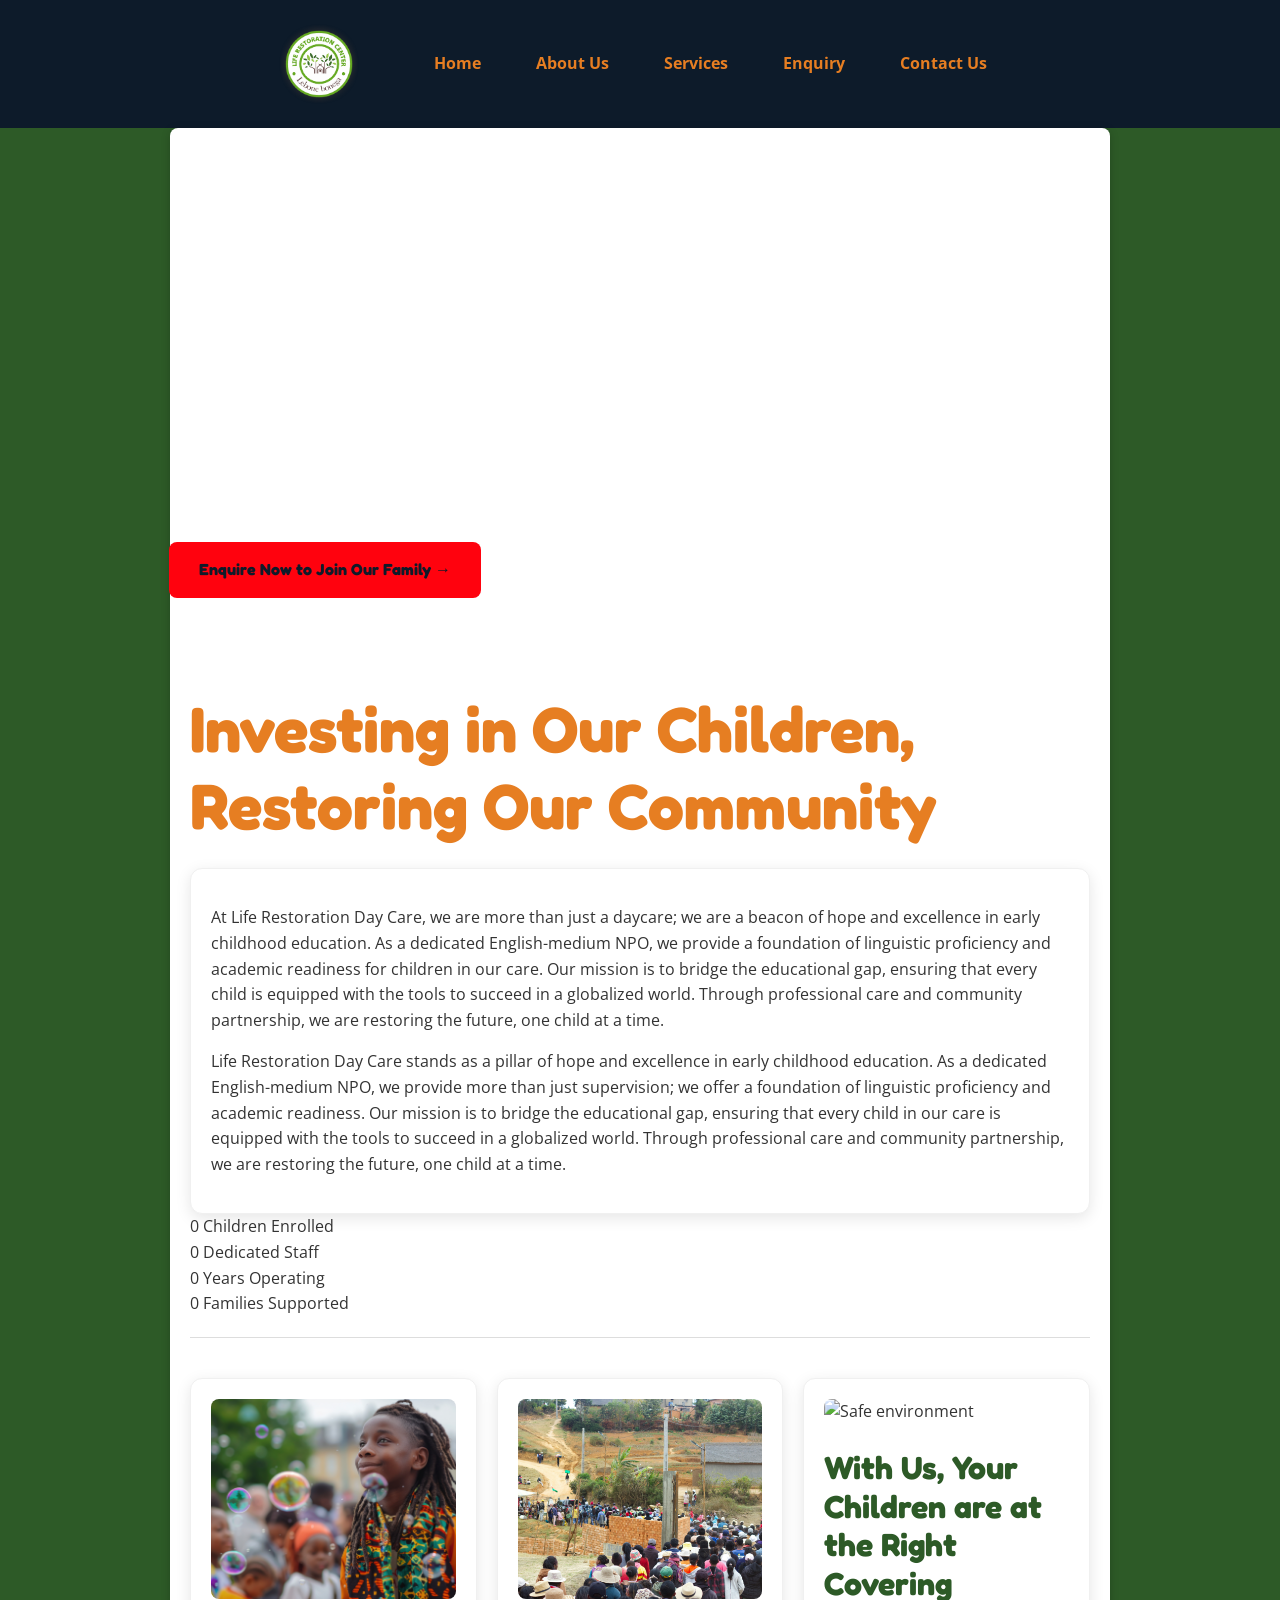
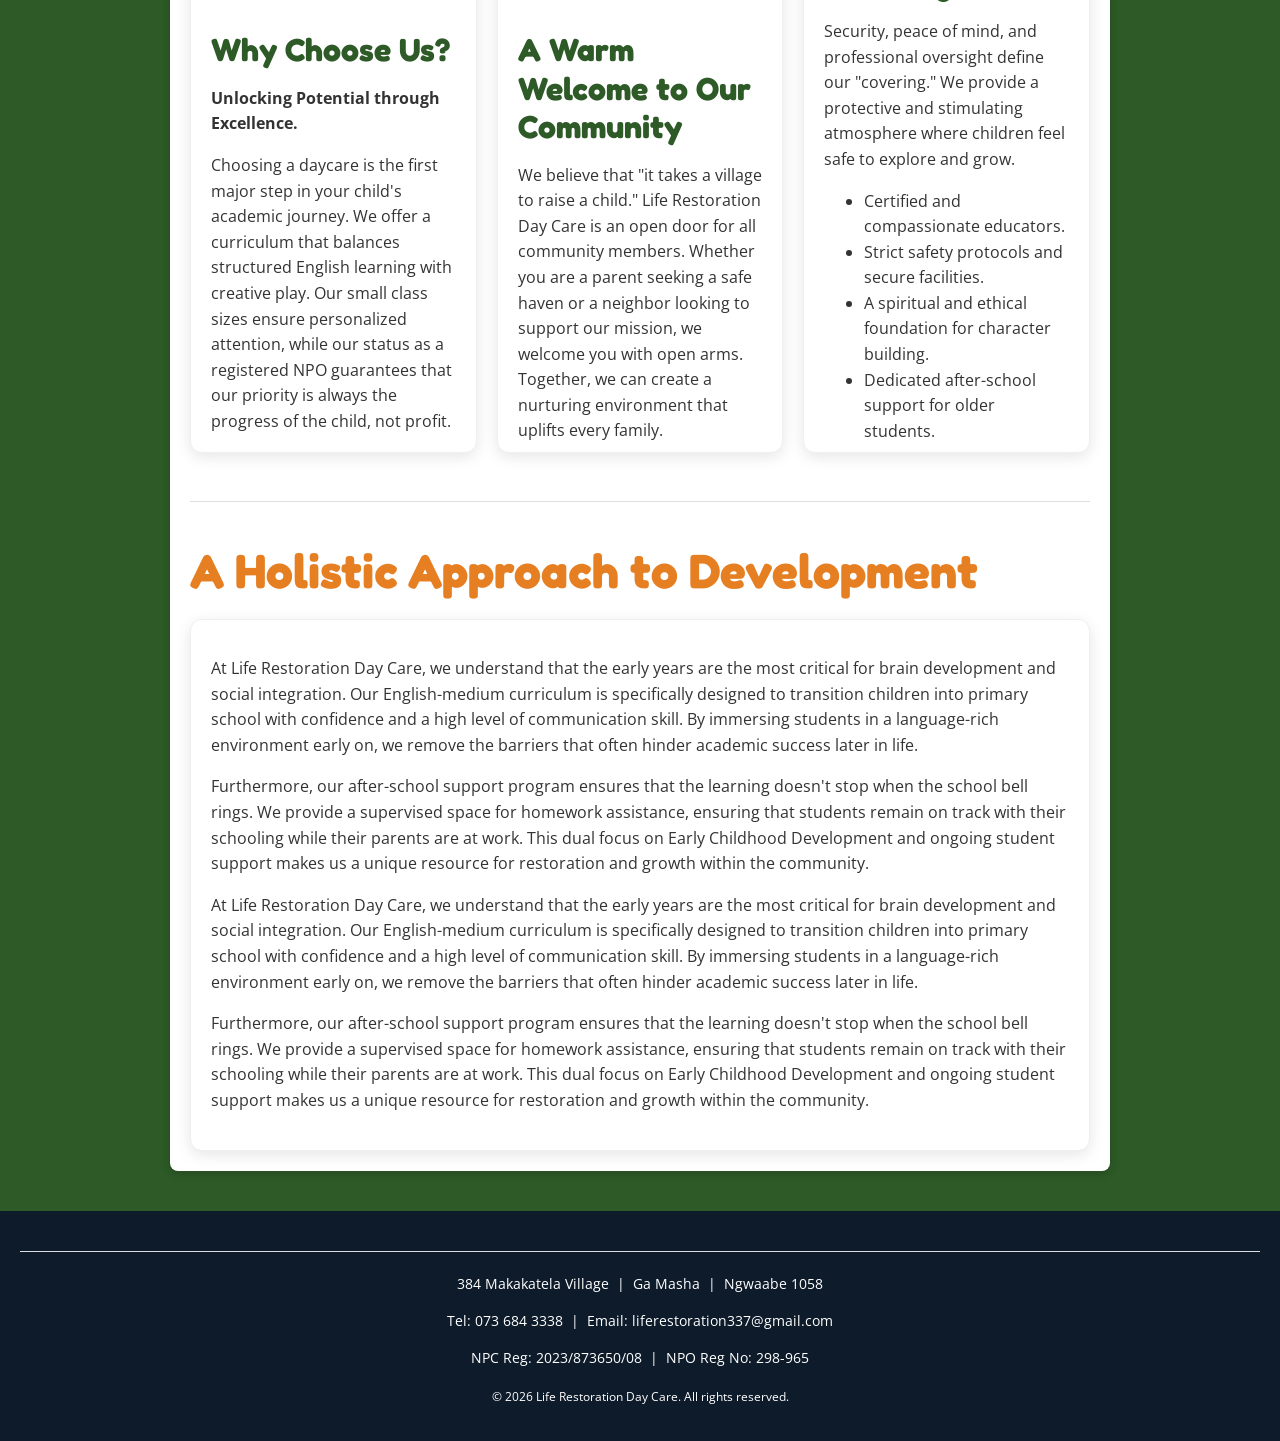
==== index.html @ e7fa4b72 "Animated statistics and external js Added animated statistics on index.html Added active navigation " ====
<!DOCTYPE html>
<html lang="en">
<head>
    <meta charset="UTF-8">
    <meta name="viewport" content="width=device-width, initial-scale=1.0">
    <meta name="description" content="Life Restoration Day Care - A premier English-medium NPO dedicated to early childhood excellence.">
   <link rel="preconnect" href="https://fonts.googleapis.com">
<link rel="preconnect" href="https://fonts.gstatic.com" crossorigin>
<link href="https://fonts.googleapis.com/css2?family=Fredoka:wght@400;700&family=Open+Sans&display=swap" rel="stylesheet">
<link rel="stylesheet" href="css/style.css">
   <!--Page title-->
    <title>Home | Life Restoration Day Care</title>
</head>
<body>

    <!--Main Navigation Menu-->
    <header class="main-header">
         <div class="header-container">
        <!-- Logo Section -->
        <a href="index.html" class="logo-link">
            <img src="img/logo.png" alt="School Logo" class="header-logo">
        </a>
        <nav>
            <ul>
                <li><a href="index.html">Home</a></li>
                <li><a href="about.html">About Us</a></li>
                <li><a href="services.html">Services</a></li>
                <li><a href="enquiry.html">Enquiry</a></li>
                <li><a href="contact.html">Contact Us</a></li>
            </ul>
        </nav>
         </div>
    </header>

    <!--Main Content Area-->
    <!--Hero Section-->
    <main>
        <section id="hero-section">
            
              <article class="hero-content">
                <a href="enquiry.html" class="enquire-button"><strong>Enquire Now to Join Our Family &rarr;</strong></a>
            </article>
        </section>
            
            <h1>Investing in Our Children, Restoring Our Community</h1>
            <article class="service-card">
                <p>
                    At Life Restoration Day Care, we are more than just a daycare; we are a beacon of hope and 
                    excellence in early childhood education. As a dedicated English-medium NPO, we provide 
                    a foundation of linguistic proficiency and academic readiness for children in our care. 
                    Our mission is to bridge the educational gap, ensuring that every child is equipped with 
                    the tools to succeed in a globalized world. Through professional care and community 
                    partnership, we are restoring the future, one child at a time.
                </p>
            
            <p>
                Life Restoration Day Care stands as a pillar of hope and excellence in early childhood education. 
                As a dedicated English-medium NPO, we provide more than just supervision; we offer a 
                foundation of linguistic proficiency and academic readiness. Our mission is to bridge 
                the educational gap, ensuring that every child in our care is equipped with the 
                tools to succeed in a globalized world. Through professional care and community 
                partnership, we are restoring the future, one child at a time.
            </p>
            </article>
        </section>

                <!-- Animated Statistics Strip (JS-driven counters) -->
        <div class="stats-strip" aria-label="Our achievements at a glance">
            <div class="stat-block">
                <span class="stat-counter" data-target="50">0</span>
                <span class="stat-label">Children Enrolled</span>
            </div>
            <div class="stat-block">
                <span class="stat-counter" data-target="4">0</span>
                <span class="stat-label">Dedicated Staff</span>
            </div>
            <div class="stat-block">
                <span class="stat-counter" data-target="2">0</span>
                <span class="stat-label">Years Operating</span>
            </div>
            <div class="stat-block">
                <span class="stat-counter" data-target="100">0</span>
                <span class="stat-label">Families Supported</span>
            </div>
        </div>


        <hr>
<!--Features-->
        <section id="index-grid">
            <div id="index-grid">
            <article class="service-card">
                <img src="img/happy student.jpg" alt="Happy student" width="300">
                <h3>Why Choose Us?</h3>
                <p><strong>Unlocking Potential through Excellence.</strong></p>
                <p>
                    Choosing a daycare is the first major step in your child's academic journey. We offer 
                    a curriculum that balances structured English learning with creative play. Our 
                    small class sizes ensure personalized attention, while our status as a registered 
                    NPO guarantees that our priority is always the progress of the child, not profit.
                </p>
               </div>
            </article>

             <div id="index-grid">
            <article class="service-card">
                <img src="img/commu.jpg" alt="Community members" width="300">
                <h3>A Warm Welcome to Our Community</h3>
                <p>
                    We believe that "it takes a village to raise a child." Life Restoration Day Care 
                    is an open door for all community members. Whether you are a parent seeking a 
                    safe haven or a neighbor looking to support our mission, we welcome you with 
                    open arms. Together, we can create a nurturing environment that uplifts every family.
                </p>
                
            </div>
            </article>

             <div id="index-grid">
            <article class="service-card">
                <img src="img/safe.jpg" alt="Safe environment" width="300">
                <h3>With Us, Your Children are at the Right Covering</h3>
                <p>
                    Security, peace of mind, and professional oversight define our "covering." We 
                    provide a protective and stimulating atmosphere where children feel safe to 
                    explore and grow.
                </p>
                <ul>
                    <li>Certified and compassionate educators.</li>
                    <li>Strict safety protocols and secure facilities.</li>
                    <li>A spiritual and ethical foundation for character building.</li>
                    <li>Dedicated after-school support for older students.</li>
                </ul>
            </div>
            </article>

        </section>

        <hr>
<!--Detailed introduction-->
        <section id="detailed-intro">
            <h2>A Holistic Approach to Development</h2>
            <article class="service-card">
                <p>
                    At Life Restoration Day Care, we understand that the early years are the most critical 
                    for brain development and social integration. Our English-medium curriculum is 
                    specifically designed to transition children into primary school with confidence and 
                    a high level of communication skill. By immersing students in a language-rich 
                    environment early on, we remove the barriers that often hinder academic success later in life.
                </p>
                <p>
                    Furthermore, our after-school support program ensures that the learning doesn't stop when the school bell rings.
                     We provide a supervised space for homework assistance, ensuring that students remain on track with their schooling
                      while their parents are at work. This dual focus on Early Childhood Development and ongoing student support makes us
                       a unique resource for restoration and growth within the community.
                </p>
            <p>
                At Life Restoration Day Care, we understand that the early years are the most 
                critical for brain development and social integration. Our English-medium 
                curriculum is specifically designed to transition children into primary school 
                with confidence and a high level of communication skill. By immersing students 
                in a language-rich environment early on, we remove the barriers that often 
                hinder academic success later in life.
            </p>
            <p>
                Furthermore, our after-school support program ensures that the learning doesn't 
                stop when the school bell rings. We provide a supervised space for 
                homework assistance, ensuring that students remain on track with their 
                schooling while their parents are at work. This dual focus on Early Childhood 
                Development and ongoing student support makes us a unique resource for 
                restoration and growth within the community.
            </p>
            </article>
        </section>
    </main>

    <!--Footer section-->
    <footer>
        <hr>
        <p>384 Makakatela Village &nbsp;|&nbsp; Ga Masha &nbsp;|&nbsp; Ngwaabe 1058</p>
        <p>Tel: 073 684 3338 &nbsp;|&nbsp; Email: liferestoration337@gmail.com</p>
        <p>NPC Reg: 2023/873650/08 &nbsp;|&nbsp; NPO Reg No: 298-965</p>
        <p><small>&copy; 2026 Life Restoration Day Care. All rights reserved.</small></p>
    </footer>
       <script src="js/main.js"></script>
</body>
</html>
---- css/style.css ----
/* Base Styles */
body {
    font-family: 'Open Sans', sans-serif; 
    line-height: 1.6;
    color: #333;
    margin: 0;
    padding: 0;
    background-color: #2d5a27
}


/* Header & Navigation */ 
header {
    background-color: #0d1b2a; 
    color: #e67e22;            
    padding: 1.5rem 0;
}

.header-container {
    display: flex;
    justify-content: center; 
    gap: 60px;
    align-items: center;            
    padding: 0 40px;                
    max-width: 1200px;             
    width: 100%;                    
    box-sizing: border-box;        
    margin: 0 auto;                
}

.header-logo {
    height: 80px;                   
    width: auto;                   
    display: block;
}


.header-container nav ul {
    display: flex;
    gap: 25px;                    
    list-style: none;               
    margin: 0;
    padding: 0;
}


.header-container nav ul li a {
    color: #e67e22;                
    text-decoration: none;          
    font-weight: bold;
    white-space: nowrap;            
}

/* Mobile Responsiveness */
@media (max-width: 768px) {
    .header-container {
        flex-direction: column;   
        gap: 20px;                 
        padding: 0 20px;
    }
    
    .header-container nav ul {
        flex-direction: column;    
        align-items: center;
        gap: 15px;
    }
}


nav ul {
    list-style: none;
    padding: 0;
    display: flex;
    justify-content: center;
}

nav ul li {
    margin: 0 15px;
}

nav ul li a {
    color: #e67e22;
    text-decoration: none;
    font-weight: bold;
}


/* Main Content Area */
main {
    max-width: 900px;
    margin: 20px auto;
    padding: 40px;
    background: white;
    border-radius: 8px;
    box-shadow: 0 2px 10px rgba(0,0,0,0.2);
}


h1, h2, h3 {
    font-family: 'Fredoka', sans-serif;
    color: #e67e22;
    line-height: 1.2; 
}

h1 {
    font-size: clamp(2.5rem, 5vw + 1.5rem, 4rem); 
    margin-bottom: 1.5rem;
}


h2 {
    font-size: clamp(2rem, 4vw + 1rem, 3rem);
    margin-bottom: 1.2rem;
}


h3 {
    font-size: clamp(1.5rem, 2vw + 1rem, 2rem);
    margin-bottom: 1rem;
}

/* Footer */
footer {
    text-align: center;
    margin-top: 40px;
    padding: 20px;
    background-color: #0d1b2a; /* Dark Blue */
    color: #ffffff;
    font-size: 0.9em;
}

@media (max-width: 600px) {
    h1 { font-size: 2rem; }
}




/*
--- Index Page*/

/* 3-Column Grid for Index Page */
#index-grid {
    display: grid;
    grid-template-columns: repeat(auto-fit, minmax(250px, 1fr));
    gap: 20px;
    margin-top: 20px;
}


#hero-section {
    background-image: url('../img/hero.jpg'); 
    background-size: cover;
    background-position: center;
    background-repeat: no-repeat;
    height: 500px; 
    display: flex;
    justify-content: center;
    align-items: center;
    position: relative; 
    width: 100%;
    border-radius: 12px;
}

/* Mobile Devices */
@media (max-width: 768px) {
    #hero-section {
        height: 300px; 
    }
}



.enquire-button {
    position: absolute; 
    bottom: 50px;       
    left: 15%;     
    transform: translateX(-50%);
    display: inline-block;
    padding: 15px 30px;
    background-color: #ff020e; 
    color: #0d1b2a;         
    text-decoration: none;
    font-family: 'Fredoka', sans-serif;
    font-weight: bold;
    border-radius: 8px;
    margin-top: 20px;
    transition: background-color 0.3s;
}

.enquire-button:hover {
    background-color: #201258d4;
    color: white;
}



/* Staff Page Enhancements */

/* Force the main section to arrange the child containers vertically */
#our-staff {
    display: flex !important;
    flex-direction: column !important;
    align-items: center !important;
    width: 100%;
}


#our-staff #principal {
    display: flex !important;
    flex-direction: column !important;
    align-items: center !important;
    justify-content: center !important;
    border: 2px solid #ddd;
    padding: 15px;
    border-radius: 8px;
    background-color: #ffffff;
    width: 220px;               
    margin: 0 auto 40px auto !important; 
    box-shadow: 0 2px 5px rgba(0,0,0,0.05);
}


#our-staff #staff-grid {
    display: flex !important;
    flex-direction: row !important;
    flex-wrap: nowrap !important; 
    justify-content: center !important;
    align-items: stretch !important;
    gap: 20px !important;    
    width: 100% !important;
    max-width: 1000px !important;
    margin: 0 auto !important;
}

#our-staff #staff-grid article {
    flex: 1 1 0px !important;   
    min-width: 180px;           
    border: 2px solid #ddd;
    padding: 15px;
    text-align: center;
    border-radius: 8px;
    background-color: #ffffff;
    box-shadow: 0 2px 5px rgba(0,0,0,0.05);
    margin: 0 !important;
}


#our-staff img {
    width: 100% !important;
    max-width: 150px !important;
    height: 150px !important;
    object-fit: cover !important;
    border-radius: 6px;
    margin: 0 auto 10px auto !important;
    display: block;
}

/* 
   MOBILE RESPONSIVENESS*/

@media screen and (max-width: 900px) {
    /* On tablets and mobile phones*/
    #our-staff #staff-grid {
        flex-wrap: wrap !important;
        justify-content: center !important;
    }
    
    #our-staff #staff-grid article {
        flex: 0 1 calc(50% - 20px) !important;
        min-width: 160px;
    }
}

@media screen and (max-width: 480px) {
    #our-staff #staff-grid article {
        flex: 0 1 100% !important;
    }
}

/* BIGGER IMAGES & INTERACTIVE HOVER */

/*  Base style for all staff cards */
#our-staff #principal, 
#our-staff #staff-grid article {
    border: 2px solid #ddd;
    padding: 20px;              
    text-align: center;
    border-radius: 12px;        
    background-color: #ffffff;
    box-shadow: 0 4px 6px rgba(0, 0, 0, 0.05);
    

    /*  Smooth transition speed for the hover pop effect */
    transition: transform 0.3s cubic-bezier(0.25, 0.8, 0.25, 1), 
                box-shadow 0.3s ease, 
                border-color 0.3s ease;
}

/*  Interactive Hover Effects */
#our-staff #principal:hover, 
#our-staff #staff-grid article:hover {
    transform: translateY(-8px);      
    border-color: #10085a;             
    box-shadow: 0 12px 20px rgba(230, 126, 34, 0.15); 
    cursor: pointer;
}


#our-staff img {
    width: 100% !important;            
    max-width: 190px !important;       
    height: 190px !important;          
    object-fit: cover !important;      
    border-radius: 8px;                
    margin: 0 auto 15px auto !important;
    display: block;
}

/*  Text scaling */
#our-staff p {
    font-size: 0.95rem;
    margin: 6px 0;
    color: #333333;
}

#our-staff p strong {
    color: #0d1b2a;                   
}


/* --- Services Page Enhancements --- */

/* Grid for Cards */
#activities-grid {
    display: grid;
    grid-template-columns: repeat(auto-fit, minmax(300px, 1fr));
    gap: 30px;
    margin-top: 30px;
}

/* Service Card Styles */
.service-card {
    background: #fff;
    padding: 20px;
    border-radius: 12px;
    box-shadow: 0 4px 15px rgba(0,0,0,0.1);
    transition: transform 0.3s ease, box-shadow 0.3s ease;
    border: 1px solid #f0f0f0;
    height: 90%;
}

.service-card:hover {
    transform: translateY(-10px);
    box-shadow: 0 8px 25px rgba(0,0,0,0.15);
}

.service-card img {
    width: 100%;
    height: 200px; 
    object-fit: cover; 
    border-radius: 8px;
    margin-bottom: 15px;
}

.service-card h3 {
    margin: 10px 0;
    color: #2d5a27; 
}

/* Table Styles */
table {
    width: 100%;
    border-collapse: separate;
    border-spacing: 0;
    margin: 20px 0;
    border-radius: 8px;
    overflow: hidden;
}

th {
    background-color: #0d1b2a;
    color: white;
}

/* Video Gallery */
.video-container {
    display: grid;
    grid-template-columns: repeat(3, 1fr); 
    gap: 20px;
    margin-top: 30px;
}

.video-container video {
    width: 100%;
    aspect-ratio: 16 / 9; 
    object-fit: cover;    
    border-radius: 8px;
    box-shadow: 0 4px 15px rgba(0,0,0,0.1);
}


/* Enquiry Page*/

/* Page Alignment Structure */
main {
    max-width: 900px;
    margin: 0 auto;
    padding: 20px;
   
}

#welcome-heading {
    text-align: center;
    margin-bottom: 25px;
}

hr {
    border: 0;
    border-top: 1px solid #ddd;
    margin: 20px 0;
}

/* Form Container */
#enquiry-form-section form {
    width: 100%;
}

/* Fieldset Blocks */
fieldset {
    border: 1px solid #ddd;
    border-radius: 8px;
    padding: 20px;
    margin-bottom: 25px;
    background-color: #fafafa;
}

legend {
    font-weight: bold;
    color: #0d1b2a;
    padding: 0 10px;
}


label {
    font-weight: bold;
    color: #333;
    display: inline-block;
    margin-bottom: 5px;
}

/* Input Fields & Dropdowns */
input[type="text"],
input[type="tel"],
input[type="email"],
select {
    width: 100%;
    padding: 12px;
    border: 2px solid #ddd;
    border-radius: 6px;
    font-size: 1rem;
    box-sizing: border-box; 
}

/* Large Textarea Messaging Box */
textarea {
    width: 100%;
    padding: 12px;
    border: 2px solid #ddd;
    border-radius: 6px;
    font-size: 1rem;
    box-sizing: border-box;
    resize: vertical;
}

/* Bottom Button Arrangement Block */
#enquiry-form-section form > div {
    display: flex;
    justify-content: space-between; 
    align-items: center;
    width: 100%;
    margin-top: 10px;
}

/* Form Action Buttons Layout */
button[type="submit"] {
    padding: 14px 28px;
    font-size: 1rem;
    font-weight: bold;
    text-transform: uppercase;
    border-radius: 6px;
    cursor: pointer;
    transition: transform 0.2s ease, background-color 0.2s ease;
}

/* Left Button styling (Enquire) */
button[value="enquire"] {
    background-color: #ffffff;
    color: #e67e22;
    border: 2px solid #e67e22;
}

/* Right Button styling (Donate) */
button[value="donate"] {
    background-color: #e67e22;
    color: #ffffff;
    border: 2px solid #e67e22;
}

/* Hover effects for both buttons */
button[type="submit"]:hover {
    transform: scale(1.03);  
}

/*
   MOBILE SCREEN CONSTRAINTS */
@media screen and (max-width: 600px) {
    #enquiry-form-section form > div {
        flex-direction: column; 
        gap: 15px;
    }
    
    button[type="submit"] {
        width: 100%; 
    }
}

/*Contact Page*/

#welcome-heading {
    text-align: center;
    margin-bottom: 10px;
}

.section-divider {
    border: 0;
    border-top: 1px solid #ddd;
    margin: 25px 0;
}

/*  MASTER GRID */
.wireframe-dashboard-grid {
    display: grid;
    grid-template-columns: 1.2fr 1fr; 
    gap: 30px;                       
    align-items: start;
    width: 100%;
}

/* LEFT HAND CONTAINER */
.left-info-column {
    display: flex;
    flex-direction: column;
    gap: 30px;
    width: 100%;
}

/* INFO QUAD GRID*/
.info-quad-grid {
    display: grid;
    grid-template-columns: repeat(2, 1fr); 
    gap: 20px;
    width: 100%;
}

/* GENERIC DASHBOARD CARD STYLE */
.dashboard-card {
    background-color: #ffffff;
    border: 2px solid #ddd;         
    border-radius: 12px;
    padding: 20px;
    box-shadow: 0 4px 6px rgba(0, 0, 0, 0.02);
    box-sizing: border-box;
}

/* Text formatting Inside Dashboard Cards */
.dashboard-card h3 {
    color: #e67e22;                  
    font-size: 1.15rem;
    margin-bottom: 10px;
    border-bottom: 1px solid #f0f0f0;
    padding-bottom: 5px;
}

.dashboard-card p, 
.dashboard-card ul {
    font-size: 0.95rem;
    color: #333333;
    line-height: 1.5;
    list-style: none;                
}

/* LOCATION MAP CONTAINER */
.map-box {
    width: 100%;
    text-align: left;
}

.map-image-wrapper img {
    width: 100%;
    height: auto;
    max-height: 250px;
    object-fit: cover;             
    border-radius: 6px;
    border: 1px solid #eee;
    margin-top: 10px;
}

/* 
   RIGHT HAND SIDE:  */
.form-box-container {
    height: 100%;                    
    display: flex;
    flex-direction: column;
}

.form-box-container h2 {
    color: #0d1b2a;
    font-size: 1.5rem;
    margin-bottom: 15px;
    text-align: center;
}

.form-box-container fieldset {
    border: none;                    
    padding: 0;
    margin: 0;
}

.form-box-container legend {
    display: none;                   
}


.form-box-container label {
    display: block;
    font-weight: bold;
    margin: 12px 0 5px 0;
    color: #333;
    font-size: 0.9rem;
}

/*  Form inputs formatting styles */
.form-box-container input[type="text"],
.form-box-container input[type="email"],
.form-box-container select,
.form-box-container textarea {
    width: 100%;
    padding: 12px;
    border: 2px solid #ddd;
    border-radius: 6px;
    font-size: 0.95rem;
    box-sizing: border-box;
    background-color: #fafafa;
}

.form-box-container br {
    display: none;                  
}


.form-button-row {
    display: flex;
    gap: 15px;
    margin-top: 25px;
}

.form-button-row button {
    flex: 1;                        
    padding: 12px;
    font-weight: bold;
    font-size: 0.95rem;
    border-radius: 6px;
    cursor: pointer;
    border: none;
    transition: background-color 0.2s;
}

.btn-submit {
    background-color: #e67e22;
    color: #ffffff;
}

.btn-submit:hover {
    background-color: #d35400;
}

.btn-clear {
    background-color: #eeeeee;
    color: #555555;
}

.btn-clear:hover {
    background-color: #dddddd;
}

/*  MOBILE & TABLET RESPONSIVE */
@media screen and (max-width: 900px) {

    .wireframe-dashboard-grid {
        grid-template-columns: 1fr;  
    }
}

@media screen and (max-width: 500px) {

    .info-quad-grid {
        grid-template-columns: 1fr;
    }
    
    .form-button-row {
        flex-direction: column;     
    }
}
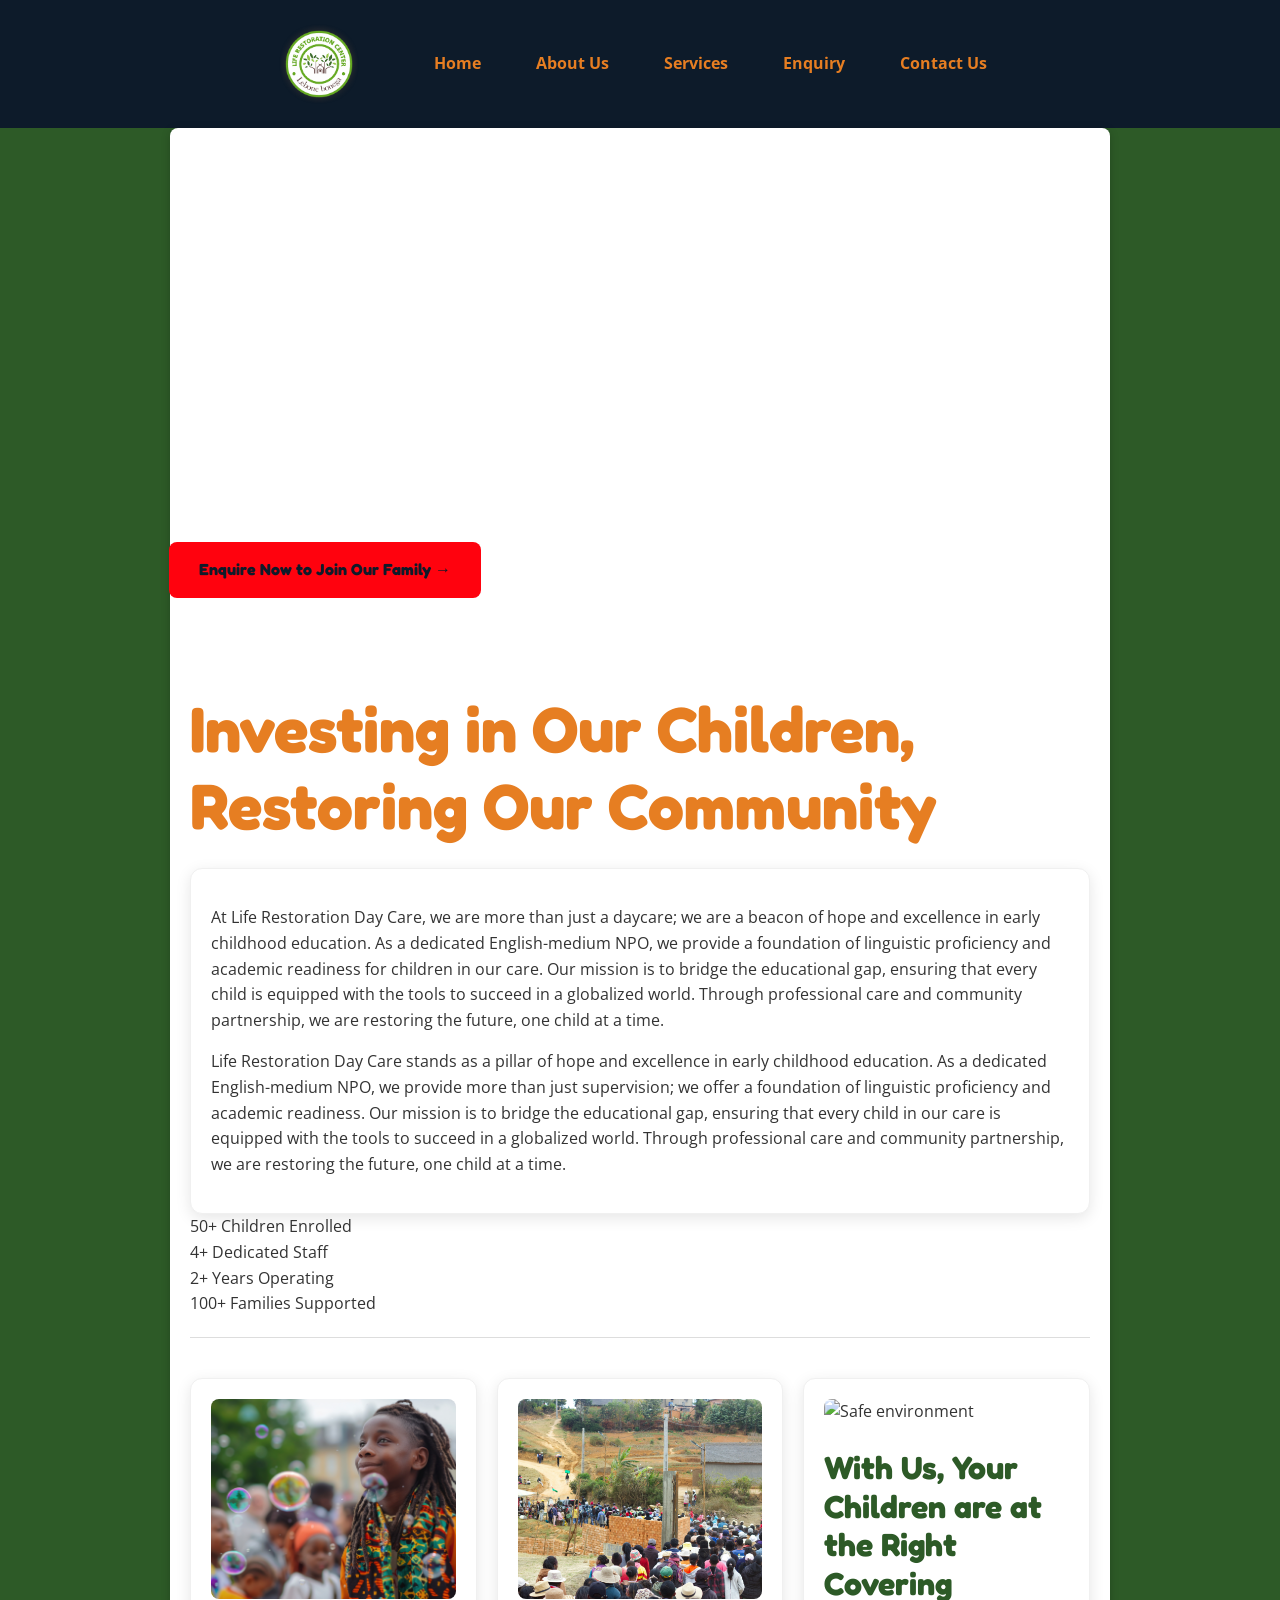
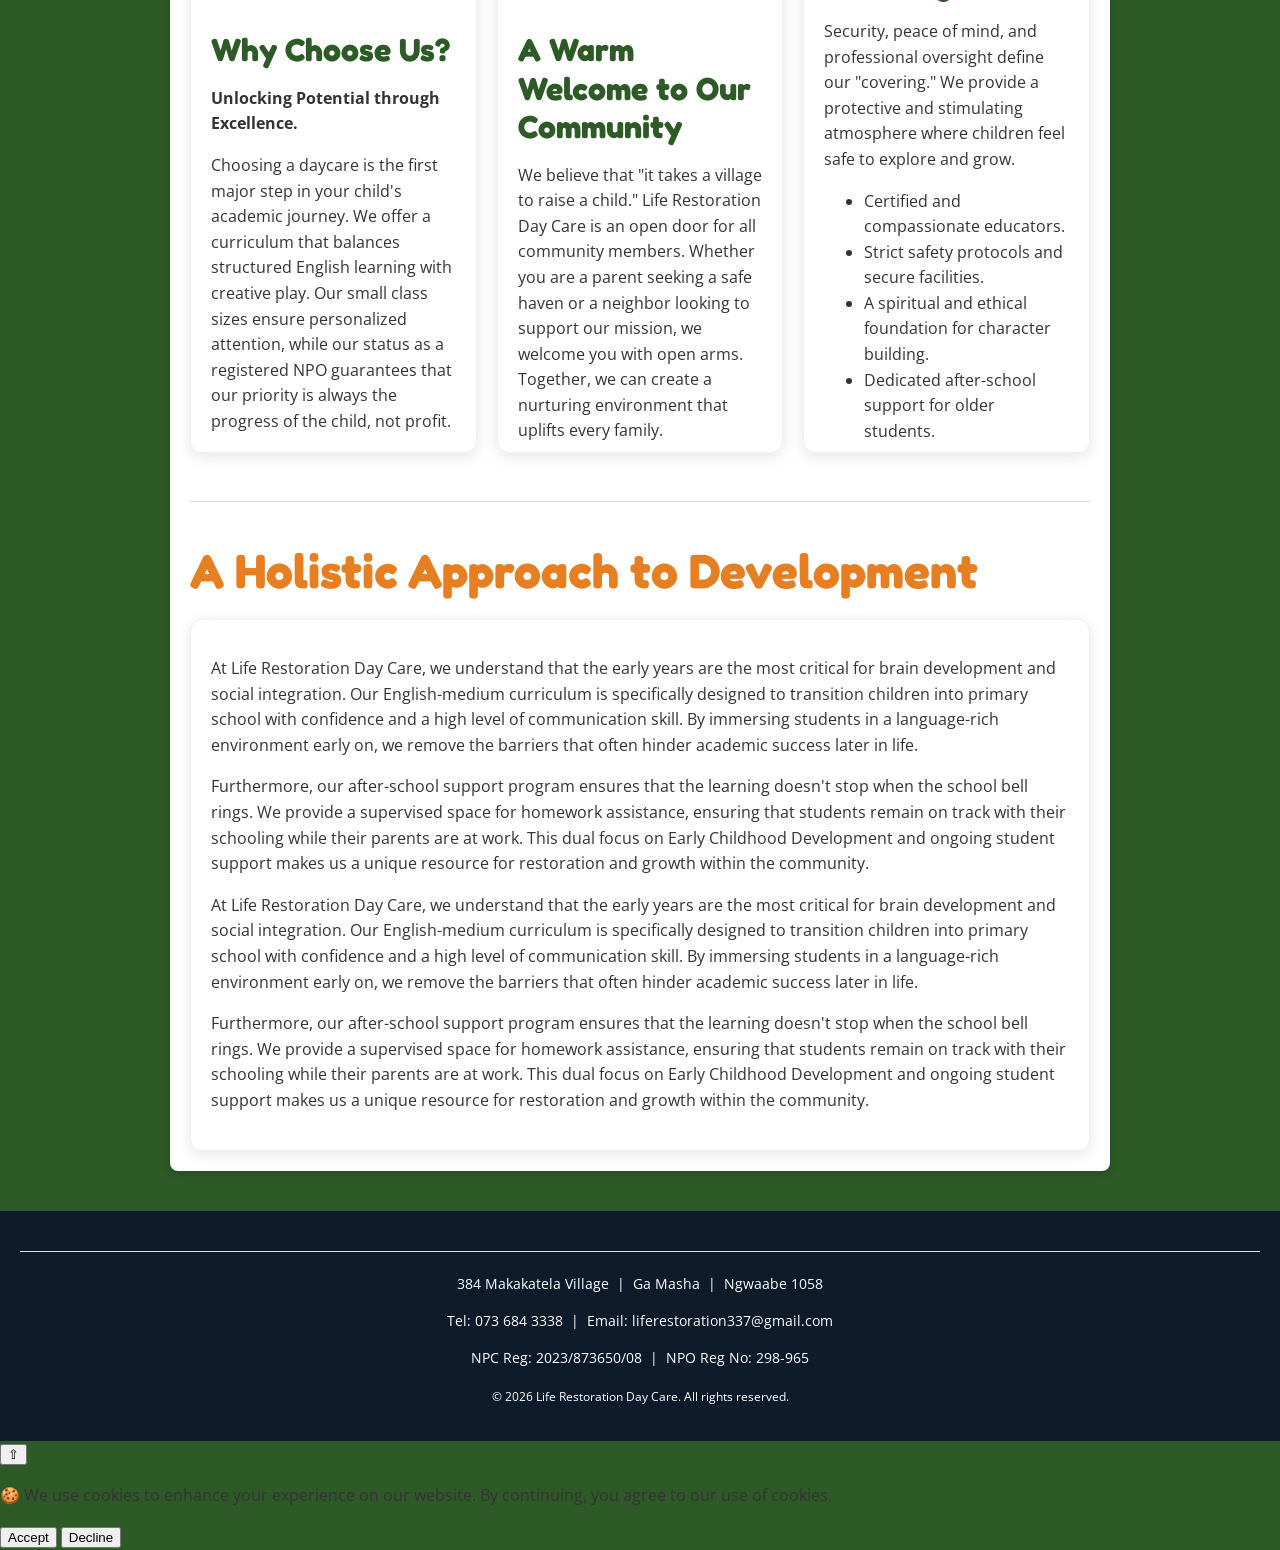
==== commit d688510c: "SEO, robots and sitemap Created robots.txt Created sitemap.xml (all 5 pages) Added JSON-LD structure" ====
--- a/index.html
+++ b/index.html
@@ -3,11 +3,56 @@
 <head>
     <meta charset="UTF-8">
     <meta name="viewport" content="width=device-width, initial-scale=1.0">
-    <meta name="description" content="Life Restoration Day Care - A premier English-medium NPO dedicated to early childhood excellence.">
-   <link rel="preconnect" href="https://fonts.googleapis.com">
-<link rel="preconnect" href="https://fonts.gstatic.com" crossorigin>
-<link href="https://fonts.googleapis.com/css2?family=Fredoka:wght@400;700&family=Open+Sans&display=swap" rel="stylesheet">
-<link rel="stylesheet" href="css/style.css">
+
+        <!-- SEO Meta Tags -->
+    <meta name="description" content="Life Restoration Day Care - A premier English-medium NPO in Ngwaabe dedicated to early childhood excellence and after-school support.">
+    <meta name="keywords" content="daycare, early childhood development, ECD, English medium, NPO, Ngwaabe, Limpopo, after school support">
+    <meta name="author" content="Life Restoration Day Care">
+    <meta name="robots" content="index, follow">
+
+    <!-- Open Graph (Social Media Preview) -->
+    <meta property="og:title" content="Life Restoration Day Care - Restoring the Future, One Child at a Time">
+    <meta property="og:description" content="Premier English-medium NPO providing early childhood development and after-school support in Ngwaabe, Limpopo.">
+    <meta property="og:type" content="website">
+    <meta property="og:url" content="https://liferestorationdaycare.netlify.app/index.html">
+    <meta property="og:image" content="img/hero.jpg">
+
+    <!-- Canonical URL -->
+    <link rel="canonical" href="https://liferestorationdaycare.netlify.app/index.html">
+
+    <!-- Fonts & Stylesheet -->
+    <link rel="preconnect" href="https://fonts.googleapis.com">
+    <link rel="preconnect" href="https://fonts.gstatic.com" crossorigin>
+    <link href="https://fonts.googleapis.com/css2?family=Fredoka:wght@400;700&family=Open+Sans&display=swap" rel="stylesheet">
+    <link rel="stylesheet" href="css/style.css">
+
+    <!-- EmailJS SDK -->
+    <script src="https://cdn.jsdelivr.net/npm/@emailjs/browser@4/dist/email.min.js"></script>
+    <script>
+        /* Initialise EmailJS with your public key */
+        (function () { emailjs.init({ publicKey: 'YOUR_EMAILJS_PUBLIC_KEY' }); })();
+    </script>
+
+     <!-- Structured Data (JSON-LD) for SEO -->
+    <script type="application/ld+json">
+    {
+        "@context": "https://schema.org",
+        "@type": "ChildCare",
+        "name": "Life Restoration Day Care",
+        "description": "English-medium NPO providing early childhood development and after-school support.",
+        "address": {
+            "@type": "PostalAddress",
+            "streetAddress": "384 Makakatela Village, Ga Masha",
+            "addressLocality": "Ngwaabe",
+            "postalCode": "1058",
+            "addressCountry": "ZA"
+        },
+        "telephone": "0736843338",
+        "email": "liferestoration337@gmail.com",
+        "url": "https://liferestorationdaycare.netlify.app"
+    }
+    </script>
+
    <!--Page title-->
     <title>Home | Life Restoration Day Care</title>
 </head>
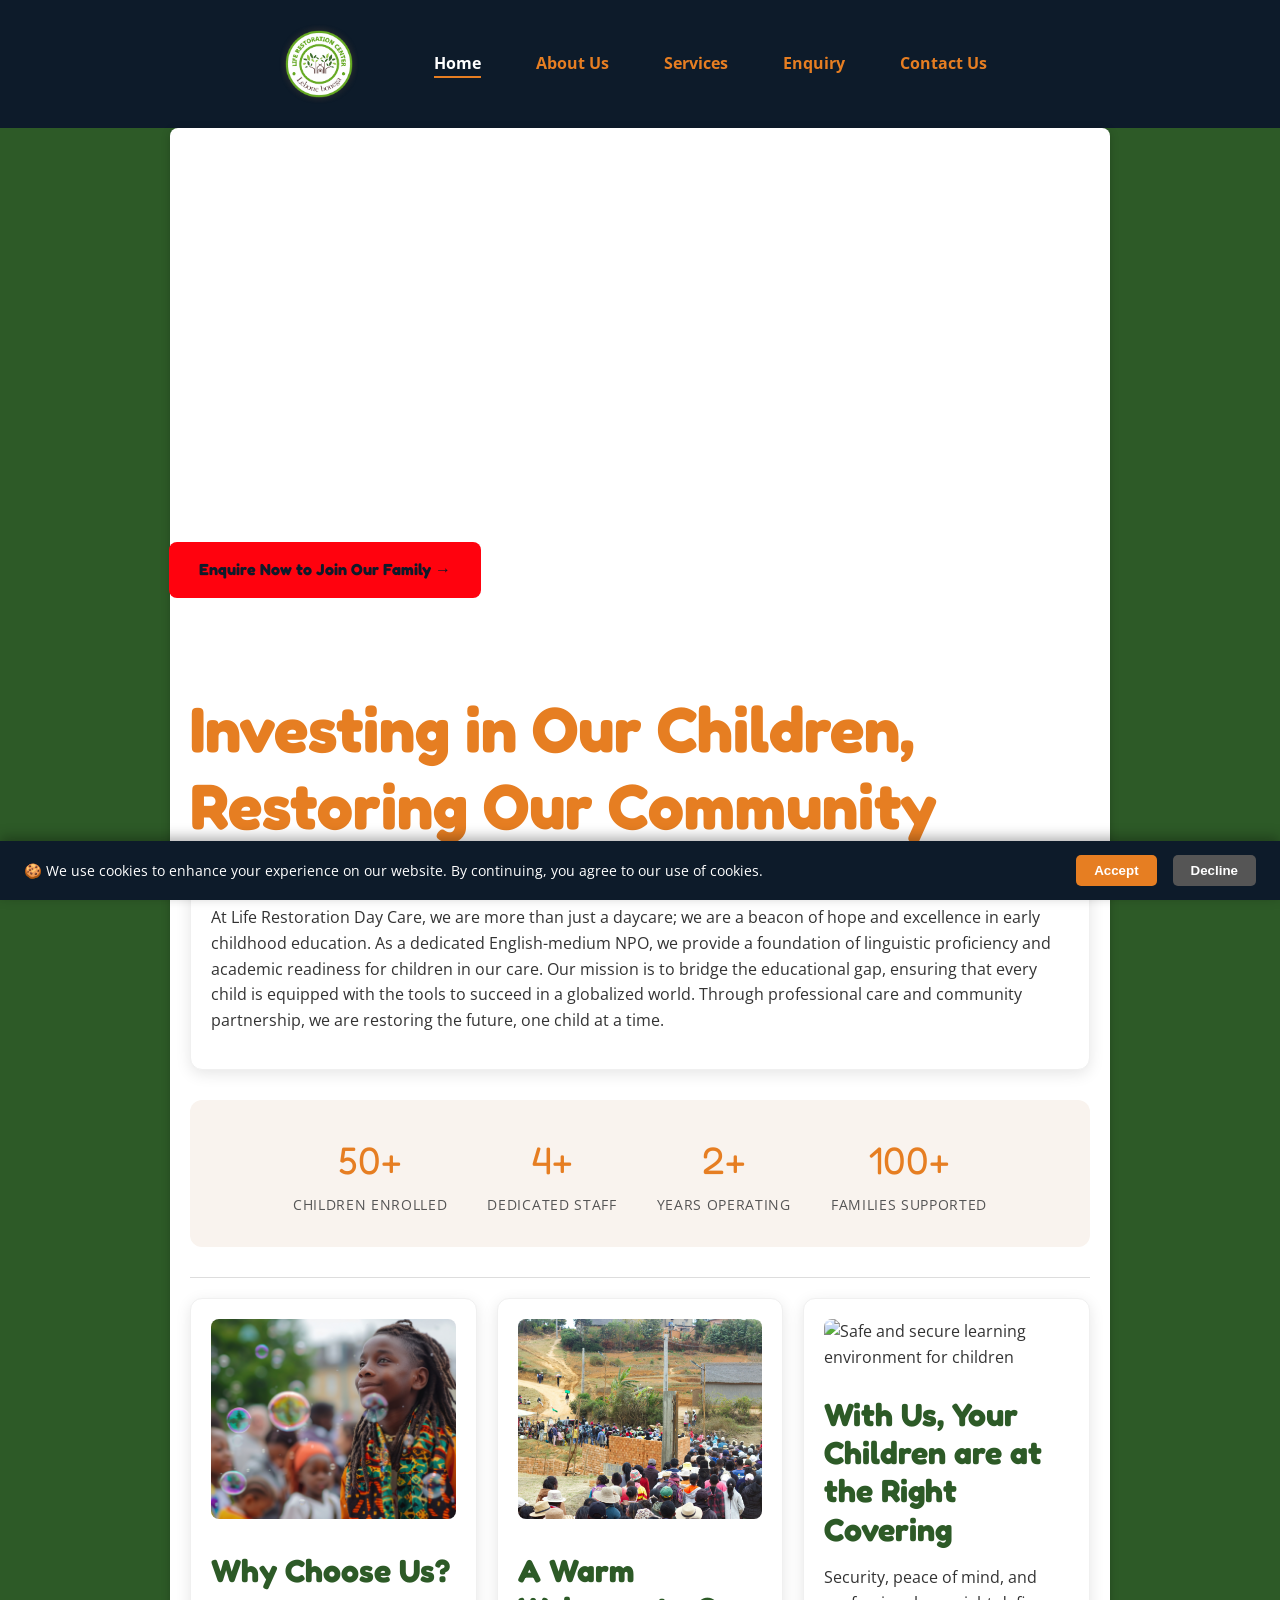
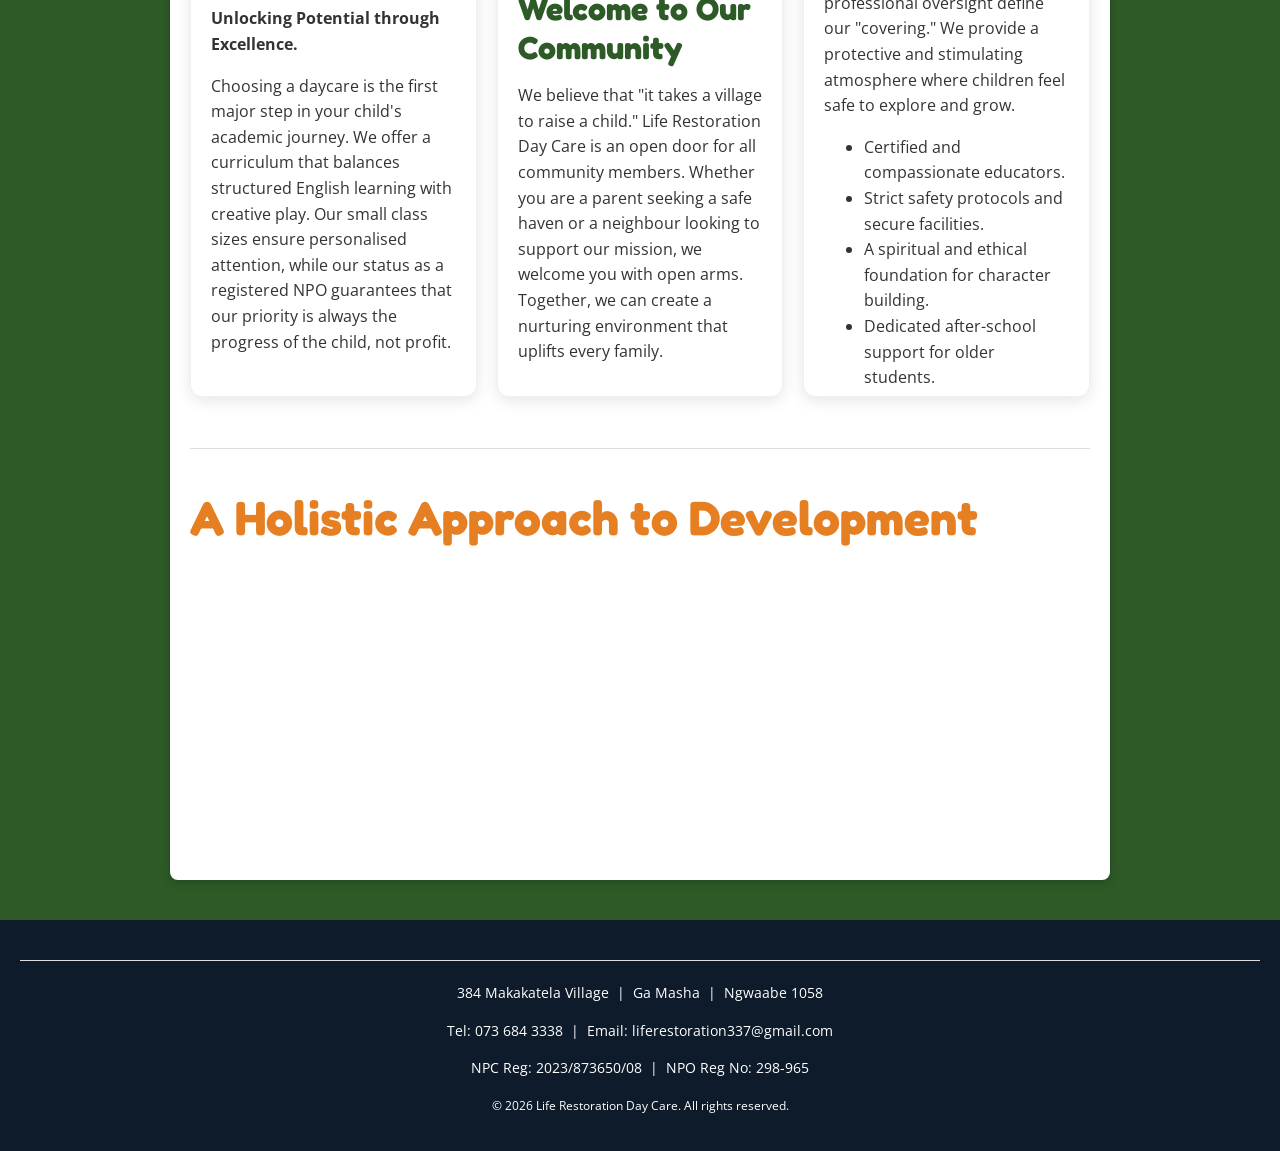
==== commit 52bf56d5: "sd ds" ====
--- a/index.html
+++ b/index.html
@@ -4,7 +4,7 @@
     <meta charset="UTF-8">
     <meta name="viewport" content="width=device-width, initial-scale=1.0">
 
-        <!-- SEO Meta Tags -->
+    <!-- SEO Meta Tags -->
     <meta name="description" content="Life Restoration Day Care - A premier English-medium NPO in Ngwaabe dedicated to early childhood excellence and after-school support.">
     <meta name="keywords" content="daycare, early childhood development, ECD, English medium, NPO, Ngwaabe, Limpopo, after school support">
     <meta name="author" content="Life Restoration Day Care">
@@ -33,7 +33,7 @@
         (function () { emailjs.init({ publicKey: 'YOUR_EMAILJS_PUBLIC_KEY' }); })();
     </script>
 
-     <!-- Structured Data (JSON-LD) for SEO -->
+    <!-- Structured Data (JSON-LD) for SEO -->
     <script type="application/ld+json">
     {
         "@context": "https://schema.org",
@@ -53,63 +53,53 @@
     }
     </script>
 
-   <!--Page title-->
     <title>Home | Life Restoration Day Care</title>
 </head>
 <body>
 
-    <!--Main Navigation Menu-->
+    <!-- Main Navigation Menu -->
     <header class="main-header">
-         <div class="header-container">
-        <!-- Logo Section -->
-        <a href="index.html" class="logo-link">
-            <img src="img/logo.png" alt="School Logo" class="header-logo">
-        </a>
-        <nav>
-            <ul>
-                <li><a href="index.html">Home</a></li>
-                <li><a href="about.html">About Us</a></li>
-                <li><a href="services.html">Services</a></li>
-                <li><a href="enquiry.html">Enquiry</a></li>
-                <li><a href="contact.html">Contact Us</a></li>
-            </ul>
-        </nav>
-         </div>
+        <div class="header-container">
+            <!-- Logo Section -->
+            <a href="index.html" class="logo-link">
+                <img src="img/logo.png" alt="Life Restoration Day Care Logo" class="header-logo">
+            </a>
+            <nav aria-label="Main navigation">
+                <ul>
+                    <li><a href="index.html">Home</a></li>
+                    <li><a href="about.html">About Us</a></li>
+                    <li><a href="services.html">Services</a></li>
+                    <li><a href="enquiry.html">Enquiry</a></li>
+                    <li><a href="contact.html">Contact Us</a></li>
+                </ul>
+            </nav>
+        </div>
     </header>
 
-    <!--Main Content Area-->
-    <!--Hero Section-->
+    <!-- Main Content Area -->
     <main>
-        <section id="hero-section">
-            
-              <article class="hero-content">
+
+        <!-- Hero Section -->
+        <section id="hero-section" aria-label="Welcome banner">
+            <article class="hero-content">
                 <a href="enquiry.html" class="enquire-button"><strong>Enquire Now to Join Our Family &rarr;</strong></a>
             </article>
         </section>
-            
-            <h1>Investing in Our Children, Restoring Our Community</h1>
-            <article class="service-card">
-                <p>
-                    At Life Restoration Day Care, we are more than just a daycare; we are a beacon of hope and 
-                    excellence in early childhood education. As a dedicated English-medium NPO, we provide 
-                    a foundation of linguistic proficiency and academic readiness for children in our care. 
-                    Our mission is to bridge the educational gap, ensuring that every child is equipped with 
-                    the tools to succeed in a globalized world. Through professional care and community 
-                    partnership, we are restoring the future, one child at a time.
-                </p>
-            
+
+        <h1>Investing in Our Children, Restoring Our Community</h1>
+
+        <article class="service-card">
             <p>
-                Life Restoration Day Care stands as a pillar of hope and excellence in early childhood education. 
-                As a dedicated English-medium NPO, we provide more than just supervision; we offer a 
-                foundation of linguistic proficiency and academic readiness. Our mission is to bridge 
-                the educational gap, ensuring that every child in our care is equipped with the 
-                tools to succeed in a globalized world. Through professional care and community 
+                At Life Restoration Day Care, we are more than just a daycare; we are a beacon of hope and
+                excellence in early childhood education. As a dedicated English-medium NPO, we provide
+                a foundation of linguistic proficiency and academic readiness for children in our care.
+                Our mission is to bridge the educational gap, ensuring that every child is equipped with
+                the tools to succeed in a globalized world. Through professional care and community
                 partnership, we are restoring the future, one child at a time.
             </p>
-            </article>
-        </section>
-
-                <!-- Animated Statistics Strip (JS-driven counters) -->
+        </article>
+
+        <!-- Animated Statistics Strip (JS-driven counters) -->
         <div class="stats-strip" aria-label="Our achievements at a glance">
             <div class="stat-block">
                 <span class="stat-counter" data-target="50">0</span>
@@ -129,45 +119,39 @@
             </div>
         </div>
 
-
         <hr>
-<!--Features-->
-        <section id="index-grid">
-            <div id="index-grid">
-            <article class="service-card">
-                <img src="img/happy student.jpg" alt="Happy student" width="300">
+
+        <!-- Features Grid -->
+        <section id="index-grid" aria-label="Why choose us">
+            <article class="service-card">
+                <img src="img/happy student.jpg" alt="Happy student at Life Restoration Day Care" width="300">
                 <h3>Why Choose Us?</h3>
                 <p><strong>Unlocking Potential through Excellence.</strong></p>
                 <p>
-                    Choosing a daycare is the first major step in your child's academic journey. We offer 
-                    a curriculum that balances structured English learning with creative play. Our 
-                    small class sizes ensure personalized attention, while our status as a registered 
+                    Choosing a daycare is the first major step in your child's academic journey. We offer
+                    a curriculum that balances structured English learning with creative play. Our
+                    small class sizes ensure personalised attention, while our status as a registered
                     NPO guarantees that our priority is always the progress of the child, not profit.
                 </p>
-               </div>
-            </article>
-
-             <div id="index-grid">
-            <article class="service-card">
-                <img src="img/commu.jpg" alt="Community members" width="300">
+            </article>
+
+            <article class="service-card">
+                <img src="img/commu.jpg" alt="Community members gathering at Life Restoration Day Care" width="300">
                 <h3>A Warm Welcome to Our Community</h3>
                 <p>
-                    We believe that "it takes a village to raise a child." Life Restoration Day Care 
-                    is an open door for all community members. Whether you are a parent seeking a 
-                    safe haven or a neighbor looking to support our mission, we welcome you with 
+                    We believe that "it takes a village to raise a child." Life Restoration Day Care
+                    is an open door for all community members. Whether you are a parent seeking a
+                    safe haven or a neighbour looking to support our mission, we welcome you with
                     open arms. Together, we can create a nurturing environment that uplifts every family.
                 </p>
-                
-            </div>
-            </article>
-
-             <div id="index-grid">
-            <article class="service-card">
-                <img src="img/safe.jpg" alt="Safe environment" width="300">
+            </article>
+
+            <article class="service-card">
+                <img src="img/safe.jpg" alt="Safe and secure learning environment for children" width="300">
                 <h3>With Us, Your Children are at the Right Covering</h3>
                 <p>
-                    Security, peace of mind, and professional oversight define our "covering." We 
-                    provide a protective and stimulating atmosphere where children feel safe to 
+                    Security, peace of mind, and professional oversight define our "covering." We
+                    provide a protective and stimulating atmosphere where children feel safe to
                     explore and grow.
                 </p>
                 <ul>
@@ -176,57 +160,45 @@
                     <li>A spiritual and ethical foundation for character building.</li>
                     <li>Dedicated after-school support for older students.</li>
                 </ul>
-            </div>
-            </article>
-
+            </article>
         </section>
 
         <hr>
-<!--Detailed introduction-->
+
+        <!-- Detailed Introduction -->
         <section id="detailed-intro">
             <h2>A Holistic Approach to Development</h2>
             <article class="service-card">
                 <p>
-                    At Life Restoration Day Care, we understand that the early years are the most critical 
-                    for brain development and social integration. Our English-medium curriculum is 
-                    specifically designed to transition children into primary school with confidence and 
-                    a high level of communication skill. By immersing students in a language-rich 
+                    At Life Restoration Day Care, we understand that the early years are the most critical
+                    for brain development and social integration. Our English-medium curriculum is
+                    specifically designed to transition children into primary school with confidence and
+                    a high level of communication skill. By immersing students in a language-rich
                     environment early on, we remove the barriers that often hinder academic success later in life.
                 </p>
                 <p>
-                    Furthermore, our after-school support program ensures that the learning doesn't stop when the school bell rings.
-                     We provide a supervised space for homework assistance, ensuring that students remain on track with their schooling
-                      while their parents are at work. This dual focus on Early Childhood Development and ongoing student support makes us
-                       a unique resource for restoration and growth within the community.
-                </p>
-            <p>
-                At Life Restoration Day Care, we understand that the early years are the most 
-                critical for brain development and social integration. Our English-medium 
-                curriculum is specifically designed to transition children into primary school 
-                with confidence and a high level of communication skill. By immersing students 
-                in a language-rich environment early on, we remove the barriers that often 
-                hinder academic success later in life.
-            </p>
-            <p>
-                Furthermore, our after-school support program ensures that the learning doesn't 
-                stop when the school bell rings. We provide a supervised space for 
-                homework assistance, ensuring that students remain on track with their 
-                schooling while their parents are at work. This dual focus on Early Childhood 
-                Development and ongoing student support makes us a unique resource for 
-                restoration and growth within the community.
-            </p>
+                    Furthermore, our after-school support programme ensures that the learning does not stop
+                    when the school bell rings. We provide a supervised space for homework assistance,
+                    ensuring that students remain on track with their schooling while their parents are at work.
+                    This dual focus on Early Childhood Development and ongoing student support makes us
+                    a unique resource for restoration and growth within the community.
+                </p>
             </article>
         </section>
+
     </main>
 
-    <!--Footer section-->
+    <!-- Footer -->
     <footer>
         <hr>
         <p>384 Makakatela Village &nbsp;|&nbsp; Ga Masha &nbsp;|&nbsp; Ngwaabe 1058</p>
         <p>Tel: 073 684 3338 &nbsp;|&nbsp; Email: liferestoration337@gmail.com</p>
         <p>NPC Reg: 2023/873650/08 &nbsp;|&nbsp; NPO Reg No: 298-965</p>
-        <p><small>&copy; 2026 Life Restoration Day Care. All rights reserved.</small></p>
+        <p><small>&copy; <span class="footer-year">2026</span> Life Restoration Day Care. All rights reserved.</small></p>
     </footer>
-       <script src="js/main.js"></script>
+
+    <!-- External JS — loaded at bottom so HTML is parsed first -->
+    <script src="js/main.js"></script>
+
 </body>
-</html>+</html>
--- a/css/style.css
+++ b/css/style.css
@@ -712,3 +712,230 @@
         flex-direction: column;     
     }
 }
+
+
+/* ============================================================
+   PART 3 — JavaScript-driven CSS
+   Student: Justice Hove | ST10537282
+   ============================================================ */
+
+/* --- Active Nav Link --- */
+nav ul li a.active-nav {
+    color: #ffffff;
+    border-bottom: 2px solid #e67e22;
+    padding-bottom: 2px;
+}
+
+/* --- Scroll-to-top Button --- */
+#scrollTopBtn {
+    position: fixed;
+    bottom: 30px;
+    right: 30px;
+    z-index: 9999;
+    background-color: #e67e22;
+    color: white;
+    border: none;
+    border-radius: 50%;
+    width: 48px;
+    height: 48px;
+    font-size: 1.6rem;
+    cursor: pointer;
+    box-shadow: 0 4px 12px rgba(0,0,0,0.25);
+    display: none;
+    align-items: center;
+    justify-content: center;
+    transition: background-color 0.3s ease, transform 0.2s ease;
+    line-height: 1;
+}
+#scrollTopBtn.show {
+    display: flex;
+}
+#scrollTopBtn:hover {
+    background-color: #d35400;
+    transform: scale(1.1);
+}
+
+/* --- Cookie Consent Banner --- */
+#cookieBanner {
+    position: fixed;
+    bottom: 0;
+    left: 0;
+    right: 0;
+    background-color: #0d1b2a;
+    color: #ffffff;
+    padding: 14px 24px;
+    display: flex;
+    align-items: center;
+    gap: 16px;
+    flex-wrap: wrap;
+    z-index: 10000;
+    font-size: 0.9rem;
+    box-shadow: 0 -4px 12px rgba(0,0,0,0.3);
+}
+#cookieBanner p {
+    flex: 1;
+    margin: 0;
+}
+#cookieAccept,
+#cookieDecline {
+    padding: 8px 18px;
+    border: none;
+    border-radius: 5px;
+    font-weight: bold;
+    cursor: pointer;
+    transition: background-color 0.2s;
+}
+#cookieAccept {
+    background-color: #e67e22;
+    color: white;
+}
+#cookieAccept:hover { background-color: #d35400; }
+#cookieDecline {
+    background-color: #555;
+    color: white;
+}
+#cookieDecline:hover { background-color: #333; }
+
+/* --- Fade-in on Scroll --- */
+.fade-in-hidden {
+    opacity: 0;
+    transform: translateY(24px);
+    transition: opacity 0.55s ease, transform 0.55s ease;
+}
+.fade-in-visible {
+    opacity: 1;
+    transform: translateY(0);
+}
+
+/* --- Animated Stat Counters (index) --- */
+.stats-strip {
+    display: flex;
+    justify-content: center;
+    gap: 40px;
+    flex-wrap: wrap;
+    padding: 30px 20px;
+    background-color: #f9f3ee;
+    border-radius: 12px;
+    margin: 30px 0;
+}
+.stat-block {
+    text-align: center;
+    min-width: 100px;
+}
+.stat-counter {
+    font-family: 'Fredoka', sans-serif;
+    font-size: 2.4rem;
+    color: #e67e22;
+    display: block;
+}
+.stat-label {
+    font-size: 0.85rem;
+    color: #555;
+    text-transform: uppercase;
+    letter-spacing: 0.05em;
+}
+
+/* --- Form Validation Styles --- */
+.input-error {
+    border-color: #e74c3c !important;
+    background-color: #fff8f8 !important;
+    box-shadow: 0 0 0 2px rgba(231,76,60,0.25) !important;
+}
+.field-error-msg {
+    display: block;
+    color: #e74c3c;
+    font-size: 0.82rem;
+    margin: 4px 0 8px 2px;
+}
+
+/* --- Form Status Banner (success / error) --- */
+.form-status {
+    padding: 14px 20px;
+    border-radius: 8px;
+    margin-bottom: 20px;
+    font-weight: bold;
+    font-size: 0.95rem;
+}
+.form-status.success {
+    background-color: #eafaf1;
+    color: #1e8449;
+    border: 1px solid #82e0aa;
+}
+.form-status.error {
+    background-color: #fdedec;
+    color: #c0392b;
+    border: 1px solid #f1948a;
+}
+
+/* --- Lightbox (services gallery) --- */
+#lightbox {
+    display: none;
+    position: fixed;
+    inset: 0;
+    background: rgba(0,0,0,0.88);
+    z-index: 10000;
+    align-items: center;
+    justify-content: center;
+}
+#lightbox.active {
+    display: flex;
+}
+#lightbox-img {
+    max-width: 85vw;
+    max-height: 80vh;
+    border-radius: 8px;
+    box-shadow: 0 8px 40px rgba(0,0,0,0.6);
+    object-fit: contain;
+}
+#lightbox-close {
+    position: absolute;
+    top: 18px;
+    right: 24px;
+    background: none;
+    border: none;
+    color: white;
+    font-size: 2.5rem;
+    cursor: pointer;
+    line-height: 1;
+}
+#lightbox-prev,
+#lightbox-next {
+    position: absolute;
+    top: 50%;
+    transform: translateY(-50%);
+    background: rgba(255,255,255,0.15);
+    border: none;
+    color: white;
+    font-size: 2rem;
+    padding: 12px 16px;
+    cursor: pointer;
+    border-radius: 4px;
+    transition: background 0.2s;
+}
+#lightbox-prev { left: 16px; }
+#lightbox-next { right: 16px; }
+#lightbox-prev:hover,
+#lightbox-next:hover { background: rgba(255,255,255,0.3); }
+
+/* --- Donation Card Field group (enquiry) --- */
+#card-group {
+    display: none;
+}
+
+/* --- Mobile adjustments for Part 3 additions --- */
+@media (max-width: 600px) {
+    #scrollTopBtn {
+        bottom: 20px;
+        right: 16px;
+        width: 42px;
+        height: 42px;
+        font-size: 1.3rem;
+    }
+    .stats-strip {
+        gap: 20px;
+    }
+    #cookieBanner {
+        flex-direction: column;
+        align-items: flex-start;
+    }
+}
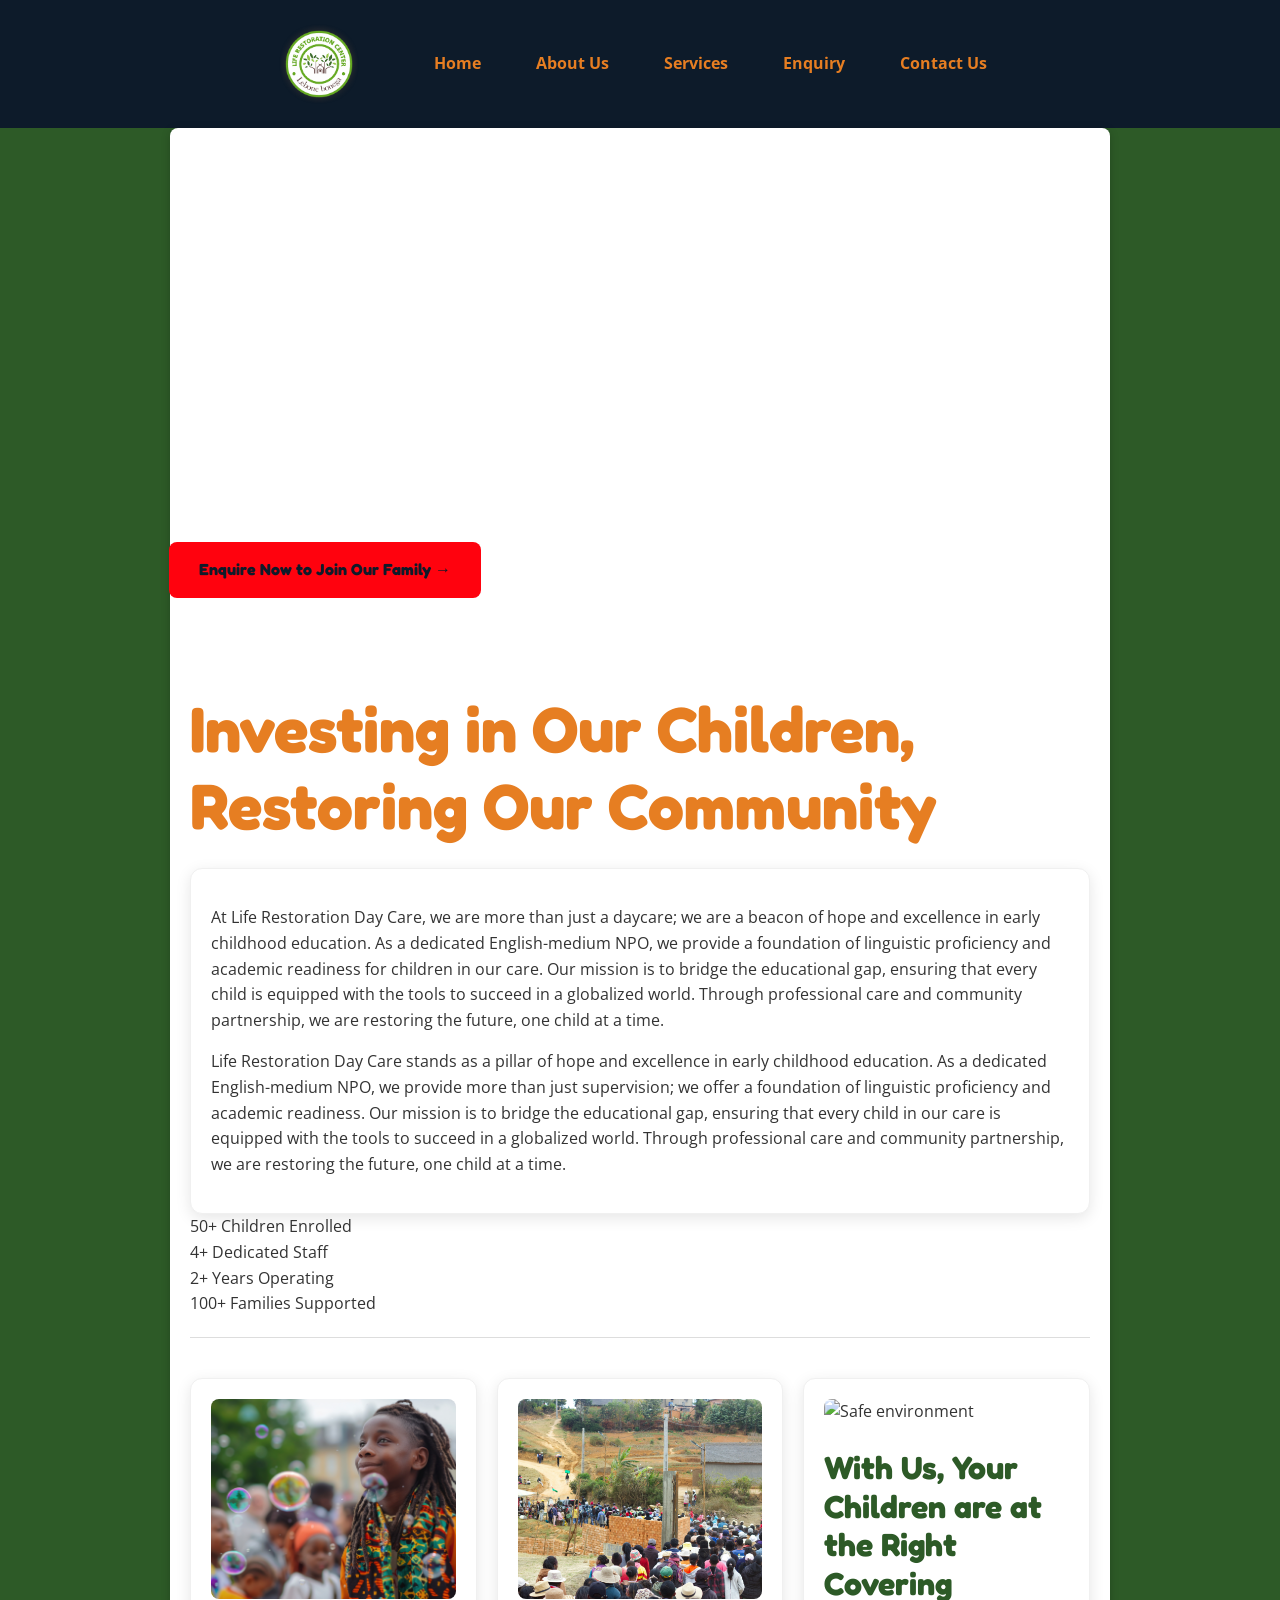
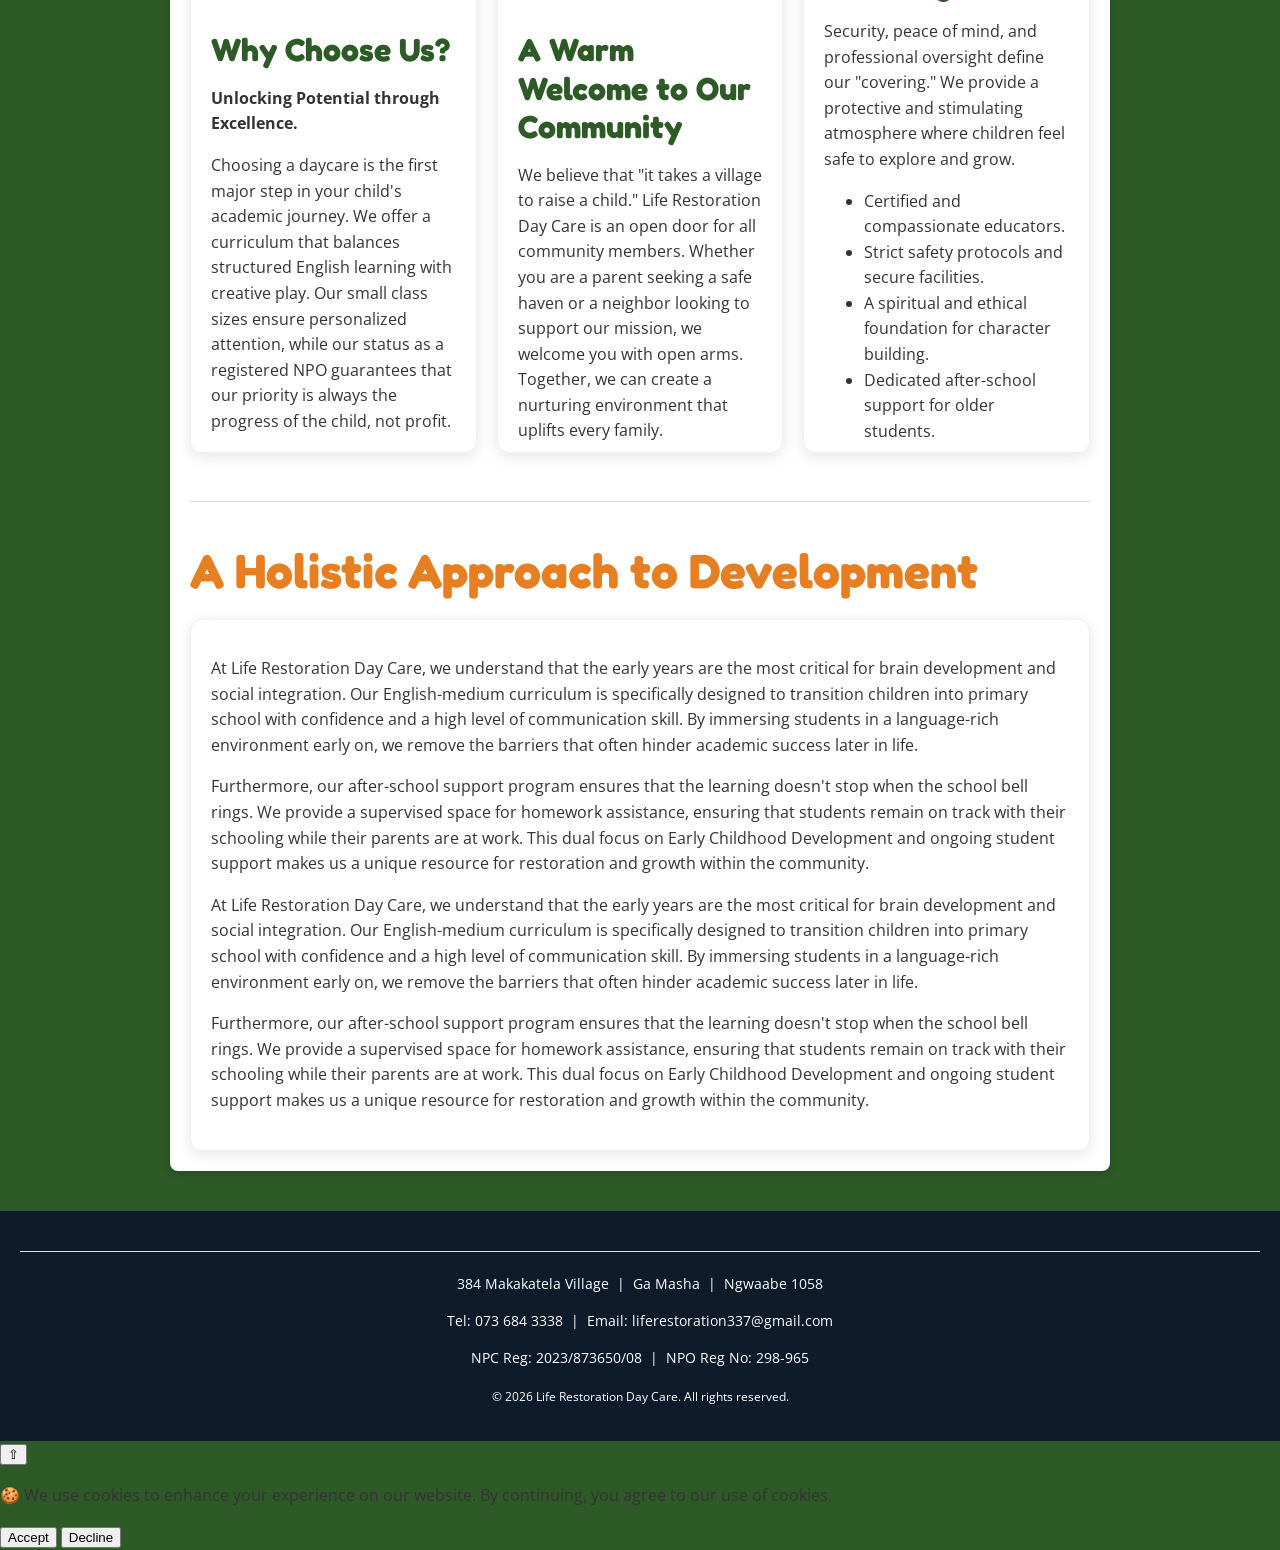
==== commit e7240ba9: "Merge branch 'main' of https://github.com/Justice-Hove/liferestorationdaycare" ====
--- a/index.html
+++ b/index.html
@@ -4,7 +4,7 @@
     <meta charset="UTF-8">
     <meta name="viewport" content="width=device-width, initial-scale=1.0">
 
-    <!-- SEO Meta Tags -->
+        <!-- SEO Meta Tags -->
     <meta name="description" content="Life Restoration Day Care - A premier English-medium NPO in Ngwaabe dedicated to early childhood excellence and after-school support.">
     <meta name="keywords" content="daycare, early childhood development, ECD, English medium, NPO, Ngwaabe, Limpopo, after school support">
     <meta name="author" content="Life Restoration Day Care">
@@ -33,7 +33,7 @@
         (function () { emailjs.init({ publicKey: 'YOUR_EMAILJS_PUBLIC_KEY' }); })();
     </script>
 
-    <!-- Structured Data (JSON-LD) for SEO -->
+     <!-- Structured Data (JSON-LD) for SEO -->
     <script type="application/ld+json">
     {
         "@context": "https://schema.org",
@@ -53,53 +53,63 @@
     }
     </script>
 
+   <!--Page title-->
     <title>Home | Life Restoration Day Care</title>
 </head>
 <body>
 
-    <!-- Main Navigation Menu -->
+    <!--Main Navigation Menu-->
     <header class="main-header">
-        <div class="header-container">
-            <!-- Logo Section -->
-            <a href="index.html" class="logo-link">
-                <img src="img/logo.png" alt="Life Restoration Day Care Logo" class="header-logo">
-            </a>
-            <nav aria-label="Main navigation">
-                <ul>
-                    <li><a href="index.html">Home</a></li>
-                    <li><a href="about.html">About Us</a></li>
-                    <li><a href="services.html">Services</a></li>
-                    <li><a href="enquiry.html">Enquiry</a></li>
-                    <li><a href="contact.html">Contact Us</a></li>
-                </ul>
-            </nav>
-        </div>
+         <div class="header-container">
+        <!-- Logo Section -->
+        <a href="index.html" class="logo-link">
+            <img src="img/logo.png" alt="School Logo" class="header-logo">
+        </a>
+        <nav>
+            <ul>
+                <li><a href="index.html">Home</a></li>
+                <li><a href="about.html">About Us</a></li>
+                <li><a href="services.html">Services</a></li>
+                <li><a href="enquiry.html">Enquiry</a></li>
+                <li><a href="contact.html">Contact Us</a></li>
+            </ul>
+        </nav>
+         </div>
     </header>
 
-    <!-- Main Content Area -->
+    <!--Main Content Area-->
+    <!--Hero Section-->
     <main>
-
-        <!-- Hero Section -->
-        <section id="hero-section" aria-label="Welcome banner">
-            <article class="hero-content">
+        <section id="hero-section">
+            
+              <article class="hero-content">
                 <a href="enquiry.html" class="enquire-button"><strong>Enquire Now to Join Our Family &rarr;</strong></a>
             </article>
         </section>
-
-        <h1>Investing in Our Children, Restoring Our Community</h1>
-
-        <article class="service-card">
+            
+            <h1>Investing in Our Children, Restoring Our Community</h1>
+            <article class="service-card">
+                <p>
+                    At Life Restoration Day Care, we are more than just a daycare; we are a beacon of hope and 
+                    excellence in early childhood education. As a dedicated English-medium NPO, we provide 
+                    a foundation of linguistic proficiency and academic readiness for children in our care. 
+                    Our mission is to bridge the educational gap, ensuring that every child is equipped with 
+                    the tools to succeed in a globalized world. Through professional care and community 
+                    partnership, we are restoring the future, one child at a time.
+                </p>
+            
             <p>
-                At Life Restoration Day Care, we are more than just a daycare; we are a beacon of hope and
-                excellence in early childhood education. As a dedicated English-medium NPO, we provide
-                a foundation of linguistic proficiency and academic readiness for children in our care.
-                Our mission is to bridge the educational gap, ensuring that every child is equipped with
-                the tools to succeed in a globalized world. Through professional care and community
+                Life Restoration Day Care stands as a pillar of hope and excellence in early childhood education. 
+                As a dedicated English-medium NPO, we provide more than just supervision; we offer a 
+                foundation of linguistic proficiency and academic readiness. Our mission is to bridge 
+                the educational gap, ensuring that every child in our care is equipped with the 
+                tools to succeed in a globalized world. Through professional care and community 
                 partnership, we are restoring the future, one child at a time.
             </p>
-        </article>
-
-        <!-- Animated Statistics Strip (JS-driven counters) -->
+            </article>
+        </section>
+
+                <!-- Animated Statistics Strip (JS-driven counters) -->
         <div class="stats-strip" aria-label="Our achievements at a glance">
             <div class="stat-block">
                 <span class="stat-counter" data-target="50">0</span>
@@ -119,39 +129,45 @@
             </div>
         </div>
 
+
         <hr>
-
-        <!-- Features Grid -->
-        <section id="index-grid" aria-label="Why choose us">
-            <article class="service-card">
-                <img src="img/happy student.jpg" alt="Happy student at Life Restoration Day Care" width="300">
+<!--Features-->
+        <section id="index-grid">
+            <div id="index-grid">
+            <article class="service-card">
+                <img src="img/happy student.jpg" alt="Happy student" width="300">
                 <h3>Why Choose Us?</h3>
                 <p><strong>Unlocking Potential through Excellence.</strong></p>
                 <p>
-                    Choosing a daycare is the first major step in your child's academic journey. We offer
-                    a curriculum that balances structured English learning with creative play. Our
-                    small class sizes ensure personalised attention, while our status as a registered
+                    Choosing a daycare is the first major step in your child's academic journey. We offer 
+                    a curriculum that balances structured English learning with creative play. Our 
+                    small class sizes ensure personalized attention, while our status as a registered 
                     NPO guarantees that our priority is always the progress of the child, not profit.
                 </p>
-            </article>
-
-            <article class="service-card">
-                <img src="img/commu.jpg" alt="Community members gathering at Life Restoration Day Care" width="300">
+               </div>
+            </article>
+
+             <div id="index-grid">
+            <article class="service-card">
+                <img src="img/commu.jpg" alt="Community members" width="300">
                 <h3>A Warm Welcome to Our Community</h3>
                 <p>
-                    We believe that "it takes a village to raise a child." Life Restoration Day Care
-                    is an open door for all community members. Whether you are a parent seeking a
-                    safe haven or a neighbour looking to support our mission, we welcome you with
+                    We believe that "it takes a village to raise a child." Life Restoration Day Care 
+                    is an open door for all community members. Whether you are a parent seeking a 
+                    safe haven or a neighbor looking to support our mission, we welcome you with 
                     open arms. Together, we can create a nurturing environment that uplifts every family.
                 </p>
-            </article>
-
-            <article class="service-card">
-                <img src="img/safe.jpg" alt="Safe and secure learning environment for children" width="300">
+                
+            </div>
+            </article>
+
+             <div id="index-grid">
+            <article class="service-card">
+                <img src="img/safe.jpg" alt="Safe environment" width="300">
                 <h3>With Us, Your Children are at the Right Covering</h3>
                 <p>
-                    Security, peace of mind, and professional oversight define our "covering." We
-                    provide a protective and stimulating atmosphere where children feel safe to
+                    Security, peace of mind, and professional oversight define our "covering." We 
+                    provide a protective and stimulating atmosphere where children feel safe to 
                     explore and grow.
                 </p>
                 <ul>
@@ -160,45 +176,57 @@
                     <li>A spiritual and ethical foundation for character building.</li>
                     <li>Dedicated after-school support for older students.</li>
                 </ul>
-            </article>
+            </div>
+            </article>
+
         </section>
 
         <hr>
-
-        <!-- Detailed Introduction -->
+<!--Detailed introduction-->
         <section id="detailed-intro">
             <h2>A Holistic Approach to Development</h2>
             <article class="service-card">
                 <p>
-                    At Life Restoration Day Care, we understand that the early years are the most critical
-                    for brain development and social integration. Our English-medium curriculum is
-                    specifically designed to transition children into primary school with confidence and
-                    a high level of communication skill. By immersing students in a language-rich
+                    At Life Restoration Day Care, we understand that the early years are the most critical 
+                    for brain development and social integration. Our English-medium curriculum is 
+                    specifically designed to transition children into primary school with confidence and 
+                    a high level of communication skill. By immersing students in a language-rich 
                     environment early on, we remove the barriers that often hinder academic success later in life.
                 </p>
                 <p>
-                    Furthermore, our after-school support programme ensures that the learning does not stop
-                    when the school bell rings. We provide a supervised space for homework assistance,
-                    ensuring that students remain on track with their schooling while their parents are at work.
-                    This dual focus on Early Childhood Development and ongoing student support makes us
-                    a unique resource for restoration and growth within the community.
-                </p>
-            </article>
-        </section>
-
+                    Furthermore, our after-school support program ensures that the learning doesn't stop when the school bell rings.
+                     We provide a supervised space for homework assistance, ensuring that students remain on track with their schooling
+                      while their parents are at work. This dual focus on Early Childhood Development and ongoing student support makes us
+                       a unique resource for restoration and growth within the community.
+                </p>
+            <p>
+                At Life Restoration Day Care, we understand that the early years are the most 
+                critical for brain development and social integration. Our English-medium 
+                curriculum is specifically designed to transition children into primary school 
+                with confidence and a high level of communication skill. By immersing students 
+                in a language-rich environment early on, we remove the barriers that often 
+                hinder academic success later in life.
+            </p>
+            <p>
+                Furthermore, our after-school support program ensures that the learning doesn't 
+                stop when the school bell rings. We provide a supervised space for 
+                homework assistance, ensuring that students remain on track with their 
+                schooling while their parents are at work. This dual focus on Early Childhood 
+                Development and ongoing student support makes us a unique resource for 
+                restoration and growth within the community.
+            </p>
+            </article>
+        </section>
     </main>
 
-    <!-- Footer -->
+    <!--Footer section-->
     <footer>
         <hr>
         <p>384 Makakatela Village &nbsp;|&nbsp; Ga Masha &nbsp;|&nbsp; Ngwaabe 1058</p>
         <p>Tel: 073 684 3338 &nbsp;|&nbsp; Email: liferestoration337@gmail.com</p>
         <p>NPC Reg: 2023/873650/08 &nbsp;|&nbsp; NPO Reg No: 298-965</p>
-        <p><small>&copy; <span class="footer-year">2026</span> Life Restoration Day Care. All rights reserved.</small></p>
+        <p><small>&copy; 2026 Life Restoration Day Care. All rights reserved.</small></p>
     </footer>
-
-    <!-- External JS — loaded at bottom so HTML is parsed first -->
-    <script src="js/main.js"></script>
-
+       <script src="js/main.js"></script>
 </body>
-</html>
+</html>
--- a/css/style.css
+++ b/css/style.css
@@ -712,230 +712,3 @@
         flex-direction: column;     
     }
 }
-
-
-/* ============================================================
-   PART 3 — JavaScript-driven CSS
-   Student: Justice Hove | ST10537282
-   ============================================================ */
-
-/* --- Active Nav Link --- */
-nav ul li a.active-nav {
-    color: #ffffff;
-    border-bottom: 2px solid #e67e22;
-    padding-bottom: 2px;
-}
-
-/* --- Scroll-to-top Button --- */
-#scrollTopBtn {
-    position: fixed;
-    bottom: 30px;
-    right: 30px;
-    z-index: 9999;
-    background-color: #e67e22;
-    color: white;
-    border: none;
-    border-radius: 50%;
-    width: 48px;
-    height: 48px;
-    font-size: 1.6rem;
-    cursor: pointer;
-    box-shadow: 0 4px 12px rgba(0,0,0,0.25);
-    display: none;
-    align-items: center;
-    justify-content: center;
-    transition: background-color 0.3s ease, transform 0.2s ease;
-    line-height: 1;
-}
-#scrollTopBtn.show {
-    display: flex;
-}
-#scrollTopBtn:hover {
-    background-color: #d35400;
-    transform: scale(1.1);
-}
-
-/* --- Cookie Consent Banner --- */
-#cookieBanner {
-    position: fixed;
-    bottom: 0;
-    left: 0;
-    right: 0;
-    background-color: #0d1b2a;
-    color: #ffffff;
-    padding: 14px 24px;
-    display: flex;
-    align-items: center;
-    gap: 16px;
-    flex-wrap: wrap;
-    z-index: 10000;
-    font-size: 0.9rem;
-    box-shadow: 0 -4px 12px rgba(0,0,0,0.3);
-}
-#cookieBanner p {
-    flex: 1;
-    margin: 0;
-}
-#cookieAccept,
-#cookieDecline {
-    padding: 8px 18px;
-    border: none;
-    border-radius: 5px;
-    font-weight: bold;
-    cursor: pointer;
-    transition: background-color 0.2s;
-}
-#cookieAccept {
-    background-color: #e67e22;
-    color: white;
-}
-#cookieAccept:hover { background-color: #d35400; }
-#cookieDecline {
-    background-color: #555;
-    color: white;
-}
-#cookieDecline:hover { background-color: #333; }
-
-/* --- Fade-in on Scroll --- */
-.fade-in-hidden {
-    opacity: 0;
-    transform: translateY(24px);
-    transition: opacity 0.55s ease, transform 0.55s ease;
-}
-.fade-in-visible {
-    opacity: 1;
-    transform: translateY(0);
-}
-
-/* --- Animated Stat Counters (index) --- */
-.stats-strip {
-    display: flex;
-    justify-content: center;
-    gap: 40px;
-    flex-wrap: wrap;
-    padding: 30px 20px;
-    background-color: #f9f3ee;
-    border-radius: 12px;
-    margin: 30px 0;
-}
-.stat-block {
-    text-align: center;
-    min-width: 100px;
-}
-.stat-counter {
-    font-family: 'Fredoka', sans-serif;
-    font-size: 2.4rem;
-    color: #e67e22;
-    display: block;
-}
-.stat-label {
-    font-size: 0.85rem;
-    color: #555;
-    text-transform: uppercase;
-    letter-spacing: 0.05em;
-}
-
-/* --- Form Validation Styles --- */
-.input-error {
-    border-color: #e74c3c !important;
-    background-color: #fff8f8 !important;
-    box-shadow: 0 0 0 2px rgba(231,76,60,0.25) !important;
-}
-.field-error-msg {
-    display: block;
-    color: #e74c3c;
-    font-size: 0.82rem;
-    margin: 4px 0 8px 2px;
-}
-
-/* --- Form Status Banner (success / error) --- */
-.form-status {
-    padding: 14px 20px;
-    border-radius: 8px;
-    margin-bottom: 20px;
-    font-weight: bold;
-    font-size: 0.95rem;
-}
-.form-status.success {
-    background-color: #eafaf1;
-    color: #1e8449;
-    border: 1px solid #82e0aa;
-}
-.form-status.error {
-    background-color: #fdedec;
-    color: #c0392b;
-    border: 1px solid #f1948a;
-}
-
-/* --- Lightbox (services gallery) --- */
-#lightbox {
-    display: none;
-    position: fixed;
-    inset: 0;
-    background: rgba(0,0,0,0.88);
-    z-index: 10000;
-    align-items: center;
-    justify-content: center;
-}
-#lightbox.active {
-    display: flex;
-}
-#lightbox-img {
-    max-width: 85vw;
-    max-height: 80vh;
-    border-radius: 8px;
-    box-shadow: 0 8px 40px rgba(0,0,0,0.6);
-    object-fit: contain;
-}
-#lightbox-close {
-    position: absolute;
-    top: 18px;
-    right: 24px;
-    background: none;
-    border: none;
-    color: white;
-    font-size: 2.5rem;
-    cursor: pointer;
-    line-height: 1;
-}
-#lightbox-prev,
-#lightbox-next {
-    position: absolute;
-    top: 50%;
-    transform: translateY(-50%);
-    background: rgba(255,255,255,0.15);
-    border: none;
-    color: white;
-    font-size: 2rem;
-    padding: 12px 16px;
-    cursor: pointer;
-    border-radius: 4px;
-    transition: background 0.2s;
-}
-#lightbox-prev { left: 16px; }
-#lightbox-next { right: 16px; }
-#lightbox-prev:hover,
-#lightbox-next:hover { background: rgba(255,255,255,0.3); }
-
-/* --- Donation Card Field group (enquiry) --- */
-#card-group {
-    display: none;
-}
-
-/* --- Mobile adjustments for Part 3 additions --- */
-@media (max-width: 600px) {
-    #scrollTopBtn {
-        bottom: 20px;
-        right: 16px;
-        width: 42px;
-        height: 42px;
-        font-size: 1.3rem;
-    }
-    .stats-strip {
-        gap: 20px;
-    }
-    #cookieBanner {
-        flex-direction: column;
-        align-items: flex-start;
-    }
-}
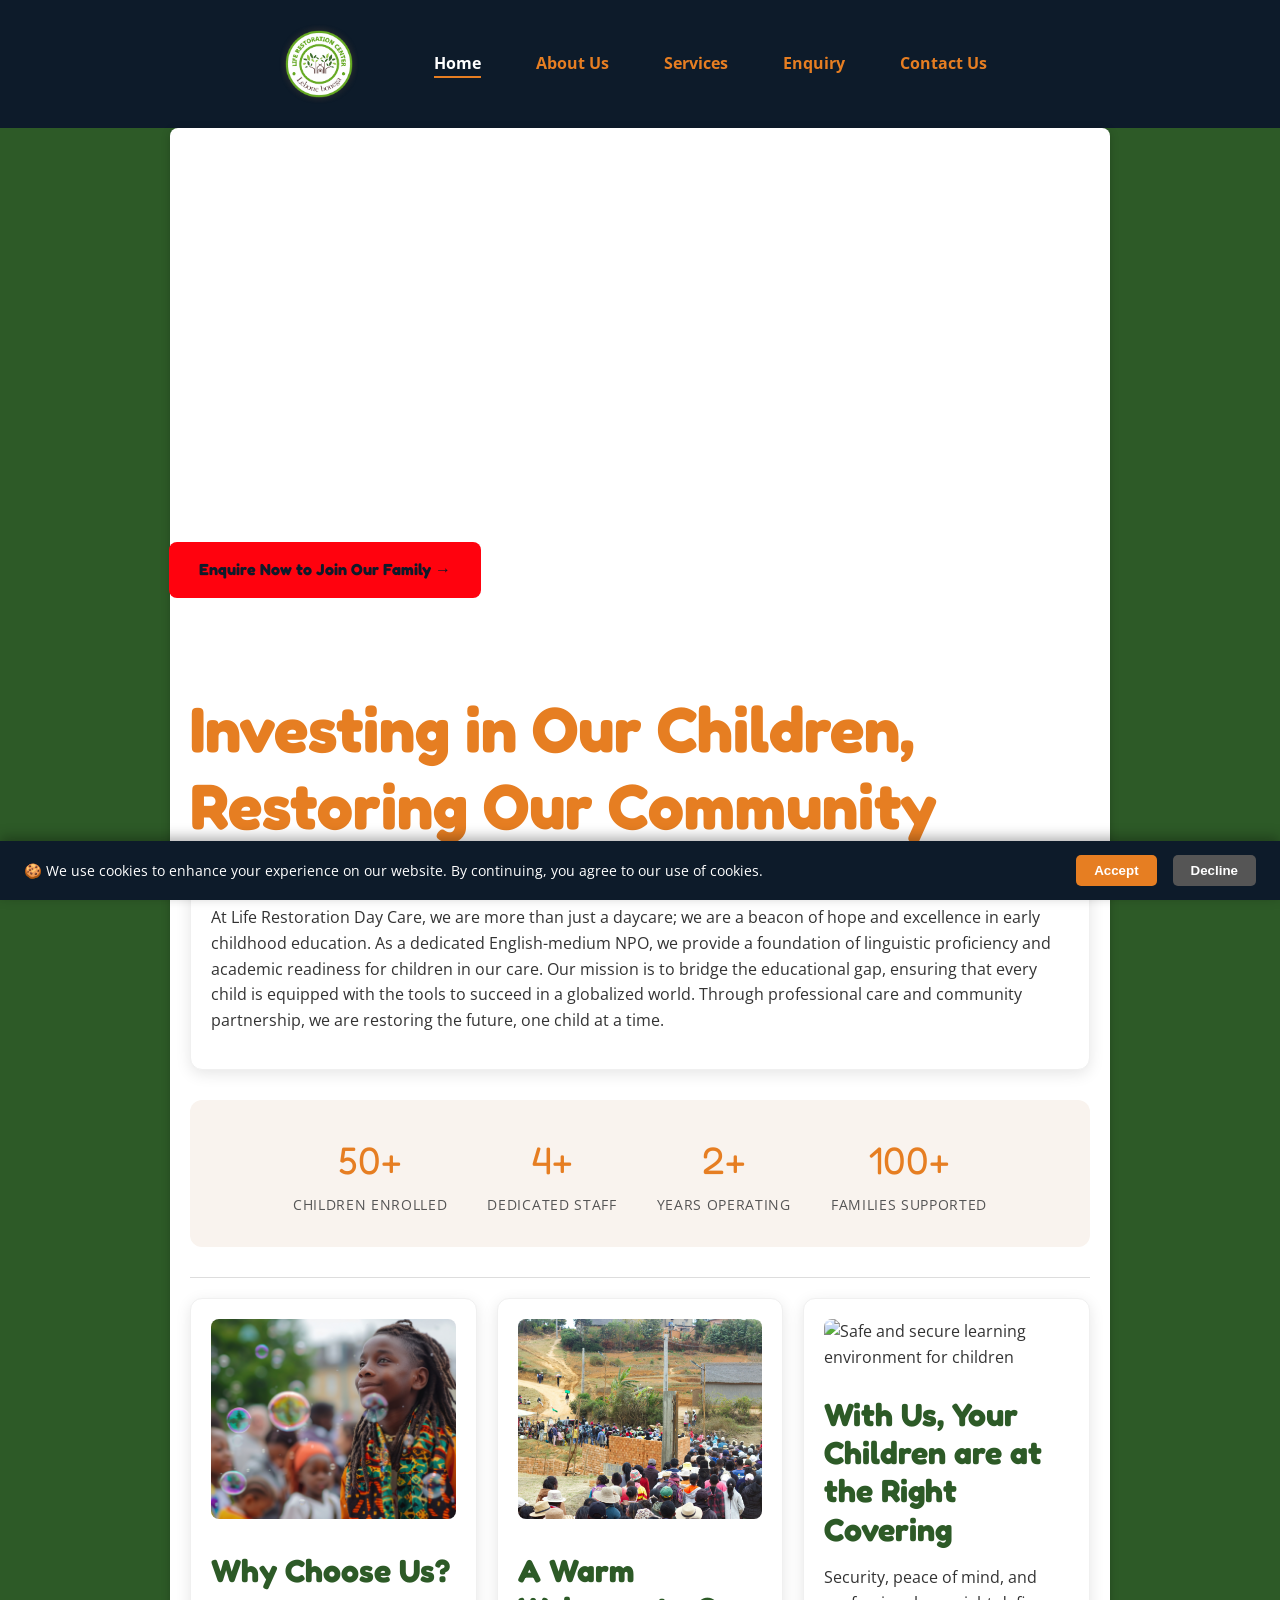
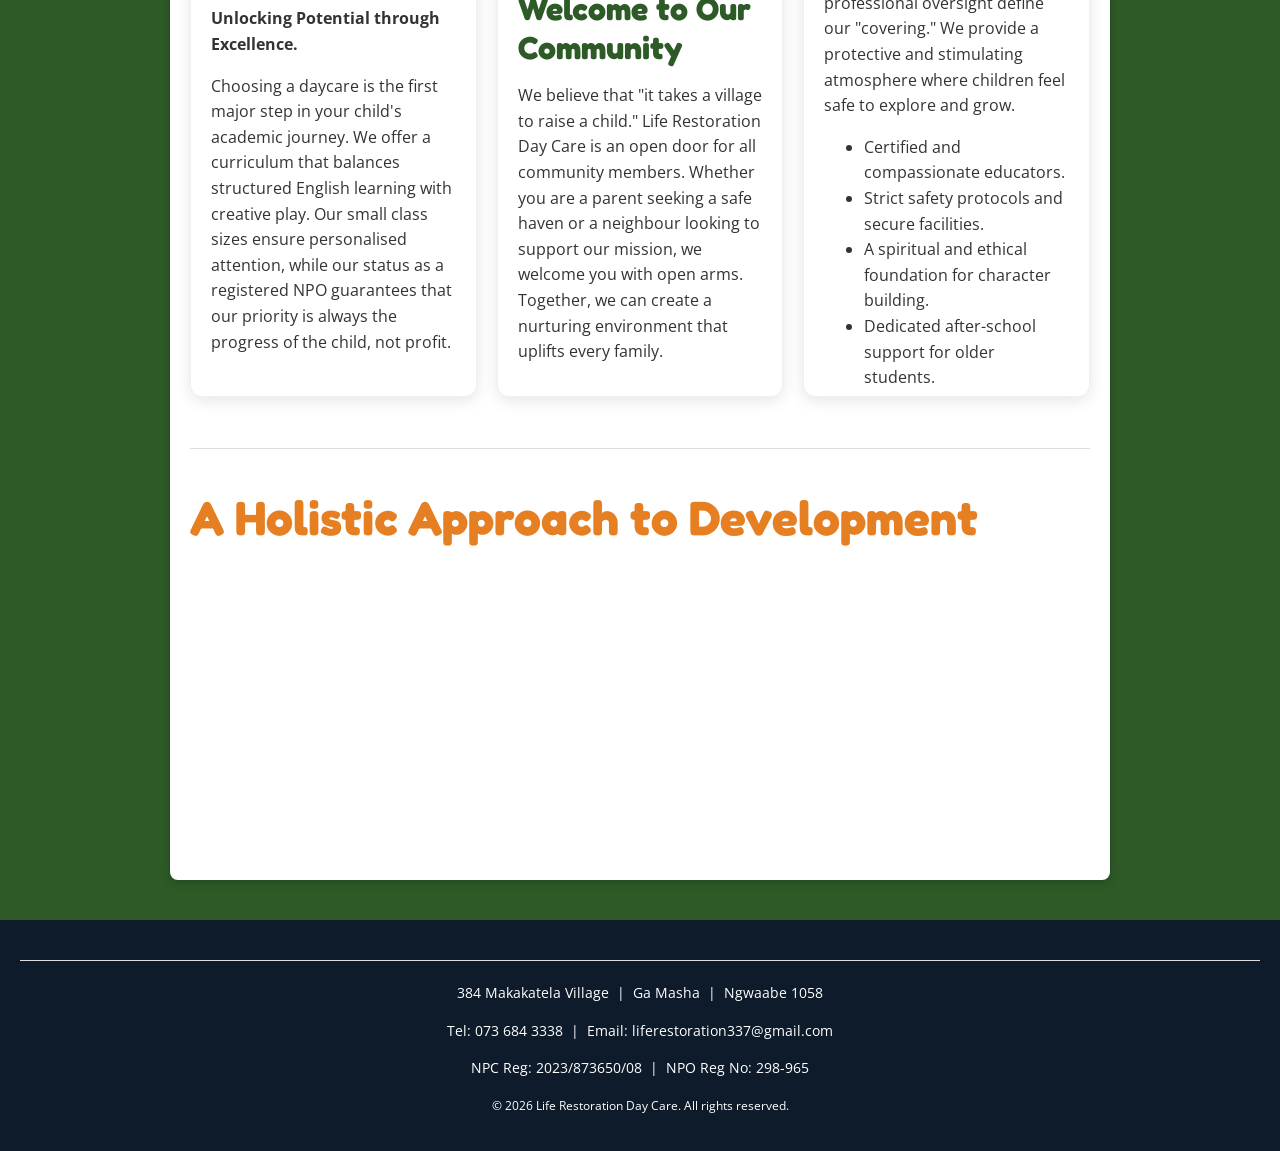
==== commit ba0305b5: "Updates Updates of MrHove LRDC" ====
--- a/index.html
+++ b/index.html
@@ -4,7 +4,7 @@
     <meta charset="UTF-8">
     <meta name="viewport" content="width=device-width, initial-scale=1.0">
 
-        <!-- SEO Meta Tags -->
+    <!-- SEO Meta Tags -->
     <meta name="description" content="Life Restoration Day Care - A premier English-medium NPO in Ngwaabe dedicated to early childhood excellence and after-school support.">
     <meta name="keywords" content="daycare, early childhood development, ECD, English medium, NPO, Ngwaabe, Limpopo, after school support">
     <meta name="author" content="Life Restoration Day Care">
@@ -33,7 +33,7 @@
         (function () { emailjs.init({ publicKey: 'YOUR_EMAILJS_PUBLIC_KEY' }); })();
     </script>
 
-     <!-- Structured Data (JSON-LD) for SEO -->
+    <!-- Structured Data (JSON-LD) for SEO -->
     <script type="application/ld+json">
     {
         "@context": "https://schema.org",
@@ -53,63 +53,53 @@
     }
     </script>
 
-   <!--Page title-->
     <title>Home | Life Restoration Day Care</title>
 </head>
 <body>
 
-    <!--Main Navigation Menu-->
+    <!-- Main Navigation Menu -->
     <header class="main-header">
-         <div class="header-container">
-        <!-- Logo Section -->
-        <a href="index.html" class="logo-link">
-            <img src="img/logo.png" alt="School Logo" class="header-logo">
-        </a>
-        <nav>
-            <ul>
-                <li><a href="index.html">Home</a></li>
-                <li><a href="about.html">About Us</a></li>
-                <li><a href="services.html">Services</a></li>
-                <li><a href="enquiry.html">Enquiry</a></li>
-                <li><a href="contact.html">Contact Us</a></li>
-            </ul>
-        </nav>
-         </div>
+        <div class="header-container">
+            <!-- Logo Section -->
+            <a href="index.html" class="logo-link">
+                <img src="img/logo.png" alt="Life Restoration Day Care Logo" class="header-logo">
+            </a>
+            <nav aria-label="Main navigation">
+                <ul>
+                    <li><a href="index.html">Home</a></li>
+                    <li><a href="about.html">About Us</a></li>
+                    <li><a href="services.html">Services</a></li>
+                    <li><a href="enquiry.html">Enquiry</a></li>
+                    <li><a href="contact.html">Contact Us</a></li>
+                </ul>
+            </nav>
+        </div>
     </header>
 
-    <!--Main Content Area-->
-    <!--Hero Section-->
+    <!-- Main Content Area -->
     <main>
-        <section id="hero-section">
-            
-              <article class="hero-content">
+
+        <!-- Hero Section -->
+        <section id="hero-section" aria-label="Welcome banner">
+            <article class="hero-content">
                 <a href="enquiry.html" class="enquire-button"><strong>Enquire Now to Join Our Family &rarr;</strong></a>
             </article>
         </section>
-            
-            <h1>Investing in Our Children, Restoring Our Community</h1>
-            <article class="service-card">
-                <p>
-                    At Life Restoration Day Care, we are more than just a daycare; we are a beacon of hope and 
-                    excellence in early childhood education. As a dedicated English-medium NPO, we provide 
-                    a foundation of linguistic proficiency and academic readiness for children in our care. 
-                    Our mission is to bridge the educational gap, ensuring that every child is equipped with 
-                    the tools to succeed in a globalized world. Through professional care and community 
-                    partnership, we are restoring the future, one child at a time.
-                </p>
-            
+
+        <h1>Investing in Our Children, Restoring Our Community</h1>
+
+        <article class="service-card">
             <p>
-                Life Restoration Day Care stands as a pillar of hope and excellence in early childhood education. 
-                As a dedicated English-medium NPO, we provide more than just supervision; we offer a 
-                foundation of linguistic proficiency and academic readiness. Our mission is to bridge 
-                the educational gap, ensuring that every child in our care is equipped with the 
-                tools to succeed in a globalized world. Through professional care and community 
+                At Life Restoration Day Care, we are more than just a daycare; we are a beacon of hope and
+                excellence in early childhood education. As a dedicated English-medium NPO, we provide
+                a foundation of linguistic proficiency and academic readiness for children in our care.
+                Our mission is to bridge the educational gap, ensuring that every child is equipped with
+                the tools to succeed in a globalized world. Through professional care and community
                 partnership, we are restoring the future, one child at a time.
             </p>
-            </article>
-        </section>
-
-                <!-- Animated Statistics Strip (JS-driven counters) -->
+        </article>
+
+        <!-- Animated Statistics Strip (JS-driven counters) -->
         <div class="stats-strip" aria-label="Our achievements at a glance">
             <div class="stat-block">
                 <span class="stat-counter" data-target="50">0</span>
@@ -129,45 +119,39 @@
             </div>
         </div>
 
-
         <hr>
-<!--Features-->
-        <section id="index-grid">
-            <div id="index-grid">
-            <article class="service-card">
-                <img src="img/happy student.jpg" alt="Happy student" width="300">
+
+        <!-- Features Grid -->
+        <section id="index-grid" aria-label="Why choose us">
+            <article class="service-card">
+                <img src="img/happy student.jpg" alt="Happy student at Life Restoration Day Care" width="300">
                 <h3>Why Choose Us?</h3>
                 <p><strong>Unlocking Potential through Excellence.</strong></p>
                 <p>
-                    Choosing a daycare is the first major step in your child's academic journey. We offer 
-                    a curriculum that balances structured English learning with creative play. Our 
-                    small class sizes ensure personalized attention, while our status as a registered 
+                    Choosing a daycare is the first major step in your child's academic journey. We offer
+                    a curriculum that balances structured English learning with creative play. Our
+                    small class sizes ensure personalised attention, while our status as a registered
                     NPO guarantees that our priority is always the progress of the child, not profit.
                 </p>
-               </div>
-            </article>
-
-             <div id="index-grid">
-            <article class="service-card">
-                <img src="img/commu.jpg" alt="Community members" width="300">
+            </article>
+
+            <article class="service-card">
+                <img src="img/commu.jpg" alt="Community members gathering at Life Restoration Day Care" width="300">
                 <h3>A Warm Welcome to Our Community</h3>
                 <p>
-                    We believe that "it takes a village to raise a child." Life Restoration Day Care 
-                    is an open door for all community members. Whether you are a parent seeking a 
-                    safe haven or a neighbor looking to support our mission, we welcome you with 
+                    We believe that "it takes a village to raise a child." Life Restoration Day Care
+                    is an open door for all community members. Whether you are a parent seeking a
+                    safe haven or a neighbour looking to support our mission, we welcome you with
                     open arms. Together, we can create a nurturing environment that uplifts every family.
                 </p>
-                
-            </div>
-            </article>
-
-             <div id="index-grid">
-            <article class="service-card">
-                <img src="img/safe.jpg" alt="Safe environment" width="300">
+            </article>
+
+            <article class="service-card">
+                <img src="img/safe.jpg" alt="Safe and secure learning environment for children" width="300">
                 <h3>With Us, Your Children are at the Right Covering</h3>
                 <p>
-                    Security, peace of mind, and professional oversight define our "covering." We 
-                    provide a protective and stimulating atmosphere where children feel safe to 
+                    Security, peace of mind, and professional oversight define our "covering." We
+                    provide a protective and stimulating atmosphere where children feel safe to
                     explore and grow.
                 </p>
                 <ul>
@@ -176,57 +160,45 @@
                     <li>A spiritual and ethical foundation for character building.</li>
                     <li>Dedicated after-school support for older students.</li>
                 </ul>
-            </div>
-            </article>
-
+            </article>
         </section>
 
         <hr>
-<!--Detailed introduction-->
+
+        <!-- Detailed Introduction -->
         <section id="detailed-intro">
             <h2>A Holistic Approach to Development</h2>
             <article class="service-card">
                 <p>
-                    At Life Restoration Day Care, we understand that the early years are the most critical 
-                    for brain development and social integration. Our English-medium curriculum is 
-                    specifically designed to transition children into primary school with confidence and 
-                    a high level of communication skill. By immersing students in a language-rich 
+                    At Life Restoration Day Care, we understand that the early years are the most critical
+                    for brain development and social integration. Our English-medium curriculum is
+                    specifically designed to transition children into primary school with confidence and
+                    a high level of communication skill. By immersing students in a language-rich
                     environment early on, we remove the barriers that often hinder academic success later in life.
                 </p>
                 <p>
-                    Furthermore, our after-school support program ensures that the learning doesn't stop when the school bell rings.
-                     We provide a supervised space for homework assistance, ensuring that students remain on track with their schooling
-                      while their parents are at work. This dual focus on Early Childhood Development and ongoing student support makes us
-                       a unique resource for restoration and growth within the community.
-                </p>
-            <p>
-                At Life Restoration Day Care, we understand that the early years are the most 
-                critical for brain development and social integration. Our English-medium 
-                curriculum is specifically designed to transition children into primary school 
-                with confidence and a high level of communication skill. By immersing students 
-                in a language-rich environment early on, we remove the barriers that often 
-                hinder academic success later in life.
-            </p>
-            <p>
-                Furthermore, our after-school support program ensures that the learning doesn't 
-                stop when the school bell rings. We provide a supervised space for 
-                homework assistance, ensuring that students remain on track with their 
-                schooling while their parents are at work. This dual focus on Early Childhood 
-                Development and ongoing student support makes us a unique resource for 
-                restoration and growth within the community.
-            </p>
+                    Furthermore, our after-school support programme ensures that the learning does not stop
+                    when the school bell rings. We provide a supervised space for homework assistance,
+                    ensuring that students remain on track with their schooling while their parents are at work.
+                    This dual focus on Early Childhood Development and ongoing student support makes us
+                    a unique resource for restoration and growth within the community.
+                </p>
             </article>
         </section>
+
     </main>
 
-    <!--Footer section-->
+    <!-- Footer -->
     <footer>
         <hr>
         <p>384 Makakatela Village &nbsp;|&nbsp; Ga Masha &nbsp;|&nbsp; Ngwaabe 1058</p>
         <p>Tel: 073 684 3338 &nbsp;|&nbsp; Email: liferestoration337@gmail.com</p>
         <p>NPC Reg: 2023/873650/08 &nbsp;|&nbsp; NPO Reg No: 298-965</p>
-        <p><small>&copy; 2026 Life Restoration Day Care. All rights reserved.</small></p>
+        <p><small>&copy; <span class="footer-year">2026</span> Life Restoration Day Care. All rights reserved.</small></p>
     </footer>
-       <script src="js/main.js"></script>
+
+    <!-- External JS — loaded at bottom so HTML is parsed first -->
+    <script src="js/main.js"></script>
+
 </body>
-</html>+</html>
--- a/css/style.css
+++ b/css/style.css
@@ -712,3 +712,230 @@
         flex-direction: column;     
     }
 }
+
+
+/* ============================================================
+   PART 3 — JavaScript-driven CSS
+   Student: Justice Hove | ST10537282
+   ============================================================ */
+
+/* --- Active Nav Link --- */
+nav ul li a.active-nav {
+    color: #ffffff;
+    border-bottom: 2px solid #e67e22;
+    padding-bottom: 2px;
+}
+
+/* --- Scroll-to-top Button --- */
+#scrollTopBtn {
+    position: fixed;
+    bottom: 30px;
+    right: 30px;
+    z-index: 9999;
+    background-color: #e67e22;
+    color: white;
+    border: none;
+    border-radius: 50%;
+    width: 48px;
+    height: 48px;
+    font-size: 1.6rem;
+    cursor: pointer;
+    box-shadow: 0 4px 12px rgba(0,0,0,0.25);
+    display: none;
+    align-items: center;
+    justify-content: center;
+    transition: background-color 0.3s ease, transform 0.2s ease;
+    line-height: 1;
+}
+#scrollTopBtn.show {
+    display: flex;
+}
+#scrollTopBtn:hover {
+    background-color: #d35400;
+    transform: scale(1.1);
+}
+
+/* --- Cookie Consent Banner --- */
+#cookieBanner {
+    position: fixed;
+    bottom: 0;
+    left: 0;
+    right: 0;
+    background-color: #0d1b2a;
+    color: #ffffff;
+    padding: 14px 24px;
+    display: flex;
+    align-items: center;
+    gap: 16px;
+    flex-wrap: wrap;
+    z-index: 10000;
+    font-size: 0.9rem;
+    box-shadow: 0 -4px 12px rgba(0,0,0,0.3);
+}
+#cookieBanner p {
+    flex: 1;
+    margin: 0;
+}
+#cookieAccept,
+#cookieDecline {
+    padding: 8px 18px;
+    border: none;
+    border-radius: 5px;
+    font-weight: bold;
+    cursor: pointer;
+    transition: background-color 0.2s;
+}
+#cookieAccept {
+    background-color: #e67e22;
+    color: white;
+}
+#cookieAccept:hover { background-color: #d35400; }
+#cookieDecline {
+    background-color: #555;
+    color: white;
+}
+#cookieDecline:hover { background-color: #333; }
+
+/* --- Fade-in on Scroll --- */
+.fade-in-hidden {
+    opacity: 0;
+    transform: translateY(24px);
+    transition: opacity 0.55s ease, transform 0.55s ease;
+}
+.fade-in-visible {
+    opacity: 1;
+    transform: translateY(0);
+}
+
+/* --- Animated Stat Counters (index) --- */
+.stats-strip {
+    display: flex;
+    justify-content: center;
+    gap: 40px;
+    flex-wrap: wrap;
+    padding: 30px 20px;
+    background-color: #f9f3ee;
+    border-radius: 12px;
+    margin: 30px 0;
+}
+.stat-block {
+    text-align: center;
+    min-width: 100px;
+}
+.stat-counter {
+    font-family: 'Fredoka', sans-serif;
+    font-size: 2.4rem;
+    color: #e67e22;
+    display: block;
+}
+.stat-label {
+    font-size: 0.85rem;
+    color: #555;
+    text-transform: uppercase;
+    letter-spacing: 0.05em;
+}
+
+/* --- Form Validation Styles --- */
+.input-error {
+    border-color: #e74c3c !important;
+    background-color: #fff8f8 !important;
+    box-shadow: 0 0 0 2px rgba(231,76,60,0.25) !important;
+}
+.field-error-msg {
+    display: block;
+    color: #e74c3c;
+    font-size: 0.82rem;
+    margin: 4px 0 8px 2px;
+}
+
+/* --- Form Status Banner (success / error) --- */
+.form-status {
+    padding: 14px 20px;
+    border-radius: 8px;
+    margin-bottom: 20px;
+    font-weight: bold;
+    font-size: 0.95rem;
+}
+.form-status.success {
+    background-color: #eafaf1;
+    color: #1e8449;
+    border: 1px solid #82e0aa;
+}
+.form-status.error {
+    background-color: #fdedec;
+    color: #c0392b;
+    border: 1px solid #f1948a;
+}
+
+/* --- Lightbox (services gallery) --- */
+#lightbox {
+    display: none;
+    position: fixed;
+    inset: 0;
+    background: rgba(0,0,0,0.88);
+    z-index: 10000;
+    align-items: center;
+    justify-content: center;
+}
+#lightbox.active {
+    display: flex;
+}
+#lightbox-img {
+    max-width: 85vw;
+    max-height: 80vh;
+    border-radius: 8px;
+    box-shadow: 0 8px 40px rgba(0,0,0,0.6);
+    object-fit: contain;
+}
+#lightbox-close {
+    position: absolute;
+    top: 18px;
+    right: 24px;
+    background: none;
+    border: none;
+    color: white;
+    font-size: 2.5rem;
+    cursor: pointer;
+    line-height: 1;
+}
+#lightbox-prev,
+#lightbox-next {
+    position: absolute;
+    top: 50%;
+    transform: translateY(-50%);
+    background: rgba(255,255,255,0.15);
+    border: none;
+    color: white;
+    font-size: 2rem;
+    padding: 12px 16px;
+    cursor: pointer;
+    border-radius: 4px;
+    transition: background 0.2s;
+}
+#lightbox-prev { left: 16px; }
+#lightbox-next { right: 16px; }
+#lightbox-prev:hover,
+#lightbox-next:hover { background: rgba(255,255,255,0.3); }
+
+/* --- Donation Card Field group (enquiry) --- */
+#card-group {
+    display: none;
+}
+
+/* --- Mobile adjustments for Part 3 additions --- */
+@media (max-width: 600px) {
+    #scrollTopBtn {
+        bottom: 20px;
+        right: 16px;
+        width: 42px;
+        height: 42px;
+        font-size: 1.3rem;
+    }
+    .stats-strip {
+        gap: 20px;
+    }
+    #cookieBanner {
+        flex-direction: column;
+        align-items: flex-start;
+    }
+}
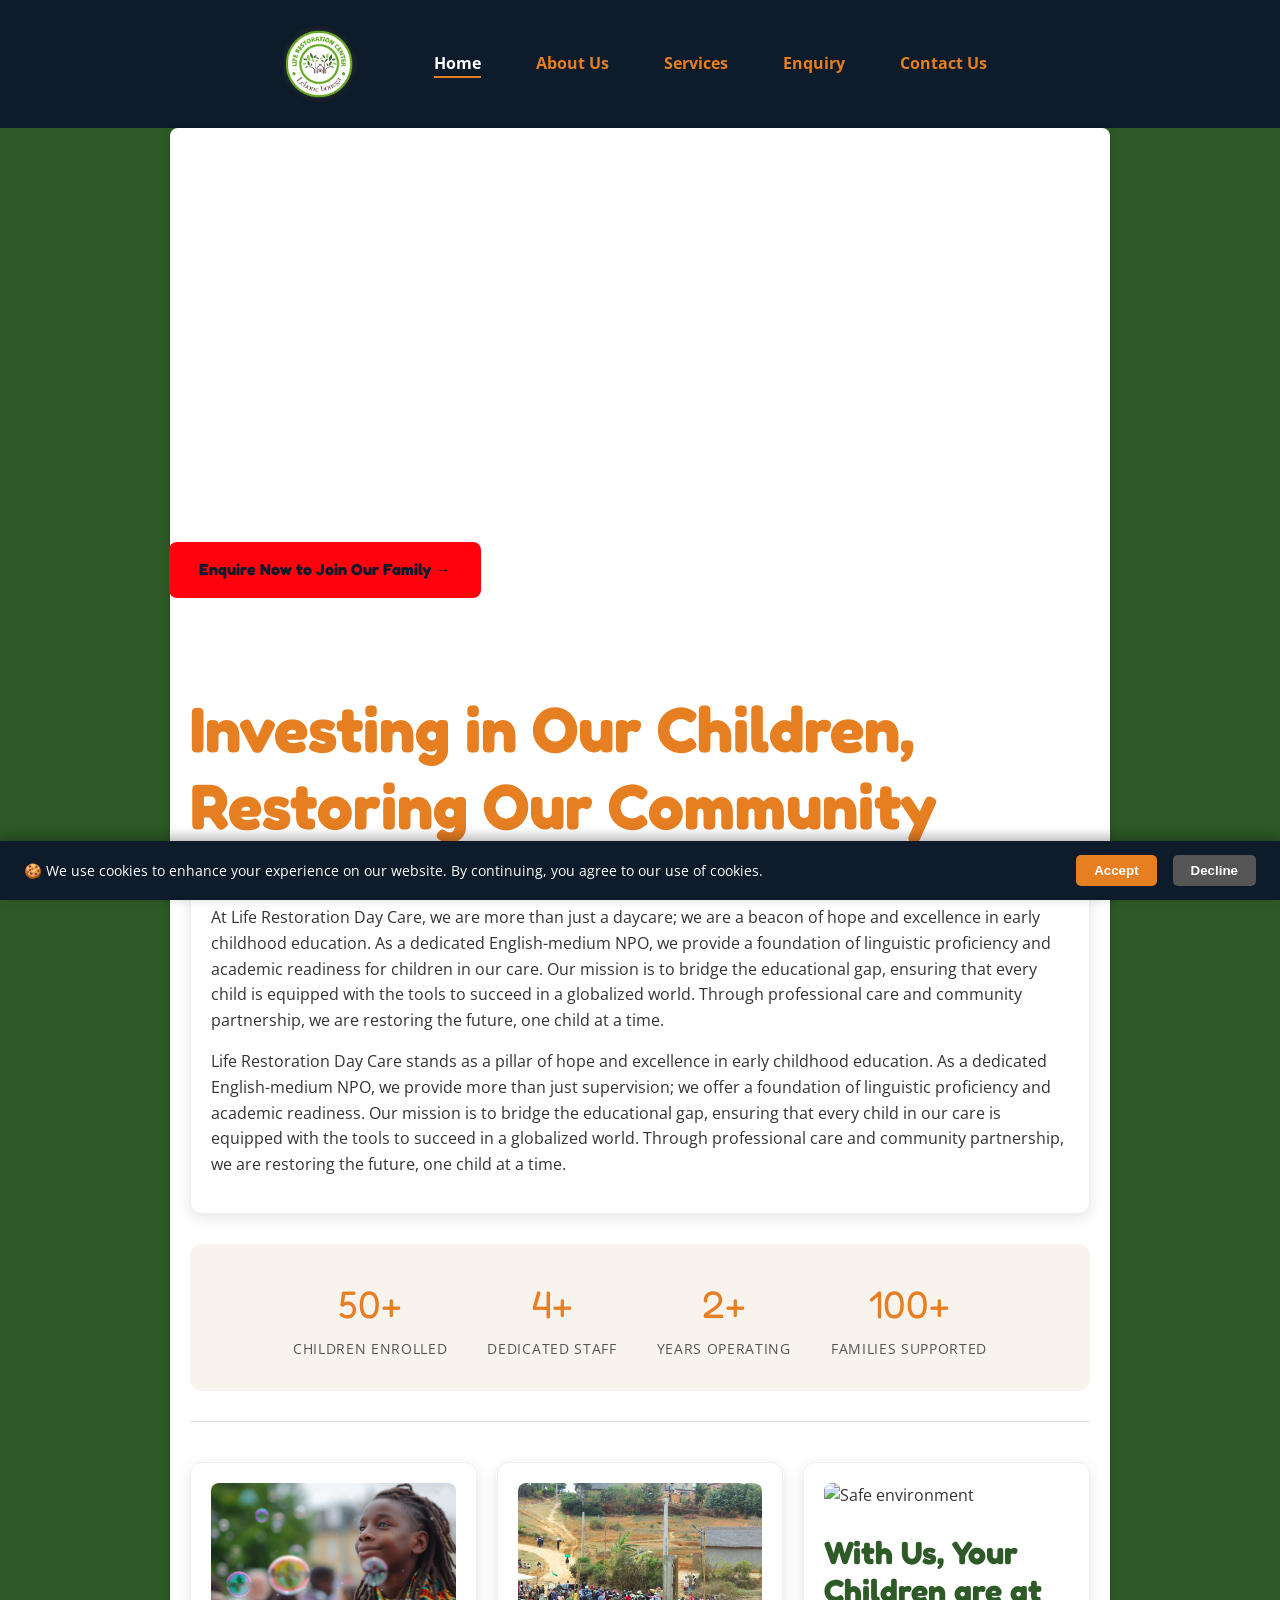
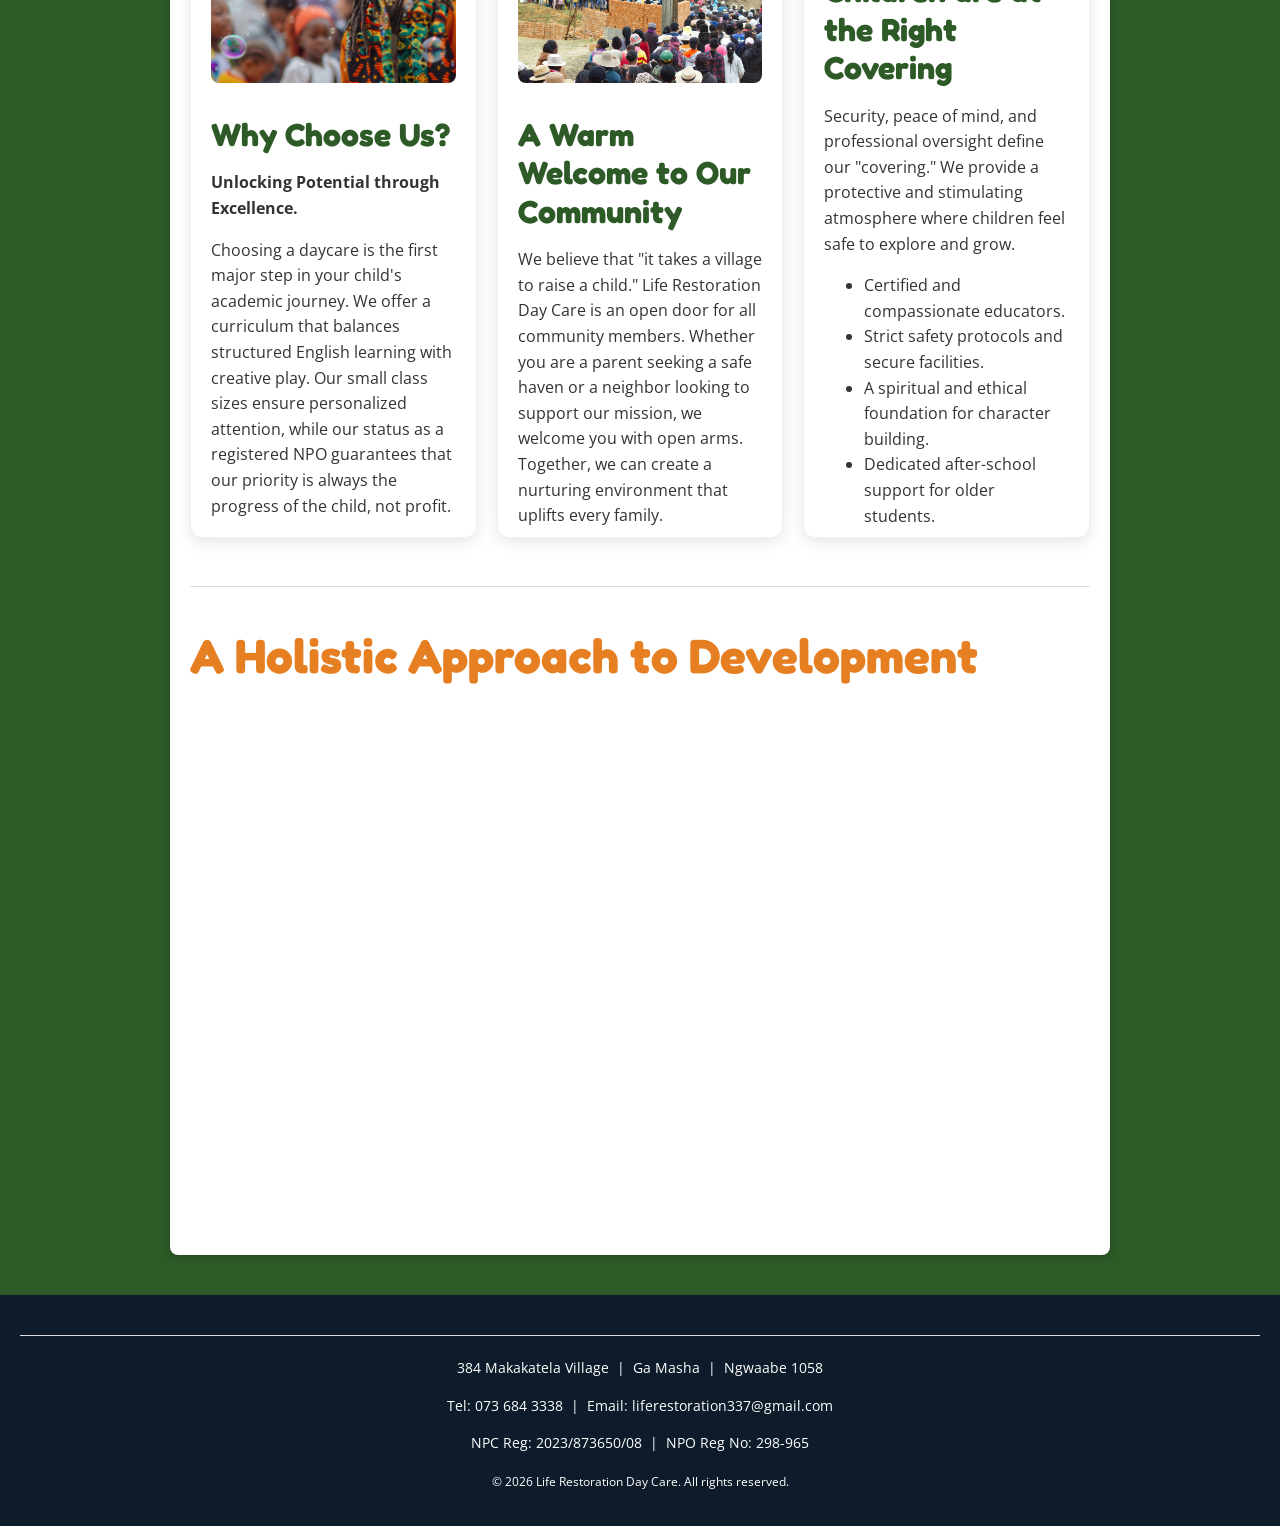
==== commit 25387679: "Form functionality Fixed form submission failure on enquiry.html and contact.html" ====
--- a/index.html
+++ b/index.html
@@ -4,7 +4,7 @@
     <meta charset="UTF-8">
     <meta name="viewport" content="width=device-width, initial-scale=1.0">
 
-    <!-- SEO Meta Tags -->
+        <!-- SEO Meta Tags -->
     <meta name="description" content="Life Restoration Day Care - A premier English-medium NPO in Ngwaabe dedicated to early childhood excellence and after-school support.">
     <meta name="keywords" content="daycare, early childhood development, ECD, English medium, NPO, Ngwaabe, Limpopo, after school support">
     <meta name="author" content="Life Restoration Day Care">
@@ -30,10 +30,10 @@
     <script src="https://cdn.jsdelivr.net/npm/@emailjs/browser@4/dist/email.min.js"></script>
     <script>
         /* Initialise EmailJS with your public key */
-        (function () { emailjs.init({ publicKey: 'YOUR_EMAILJS_PUBLIC_KEY' }); })();
+        (function () { emailjs.init({ publicKey: 'als83tX62s4_ryr4l' }); })();
     </script>
 
-    <!-- Structured Data (JSON-LD) for SEO -->
+     <!-- Structured Data (JSON-LD) for SEO -->
     <script type="application/ld+json">
     {
         "@context": "https://schema.org",
@@ -53,53 +53,63 @@
     }
     </script>
 
+   <!--Page title-->
     <title>Home | Life Restoration Day Care</title>
 </head>
 <body>
 
-    <!-- Main Navigation Menu -->
+    <!--Main Navigation Menu-->
     <header class="main-header">
-        <div class="header-container">
-            <!-- Logo Section -->
-            <a href="index.html" class="logo-link">
-                <img src="img/logo.png" alt="Life Restoration Day Care Logo" class="header-logo">
-            </a>
-            <nav aria-label="Main navigation">
-                <ul>
-                    <li><a href="index.html">Home</a></li>
-                    <li><a href="about.html">About Us</a></li>
-                    <li><a href="services.html">Services</a></li>
-                    <li><a href="enquiry.html">Enquiry</a></li>
-                    <li><a href="contact.html">Contact Us</a></li>
-                </ul>
-            </nav>
-        </div>
+         <div class="header-container">
+        <!-- Logo Section -->
+        <a href="index.html" class="logo-link">
+            <img src="img/logo.png" alt="School Logo" class="header-logo">
+        </a>
+        <nav>
+            <ul>
+                <li><a href="index.html">Home</a></li>
+                <li><a href="about.html">About Us</a></li>
+                <li><a href="services.html">Services</a></li>
+                <li><a href="enquiry.html">Enquiry</a></li>
+                <li><a href="contact.html">Contact Us</a></li>
+            </ul>
+        </nav>
+         </div>
     </header>
 
-    <!-- Main Content Area -->
+    <!--Main Content Area-->
+    <!--Hero Section-->
     <main>
-
-        <!-- Hero Section -->
-        <section id="hero-section" aria-label="Welcome banner">
-            <article class="hero-content">
+        <section id="hero-section">
+            
+              <article class="hero-content">
                 <a href="enquiry.html" class="enquire-button"><strong>Enquire Now to Join Our Family &rarr;</strong></a>
             </article>
         </section>
-
-        <h1>Investing in Our Children, Restoring Our Community</h1>
-
-        <article class="service-card">
+            
+            <h1>Investing in Our Children, Restoring Our Community</h1>
+            <article class="service-card">
+                <p>
+                    At Life Restoration Day Care, we are more than just a daycare; we are a beacon of hope and 
+                    excellence in early childhood education. As a dedicated English-medium NPO, we provide 
+                    a foundation of linguistic proficiency and academic readiness for children in our care. 
+                    Our mission is to bridge the educational gap, ensuring that every child is equipped with 
+                    the tools to succeed in a globalized world. Through professional care and community 
+                    partnership, we are restoring the future, one child at a time.
+                </p>
+            
             <p>
-                At Life Restoration Day Care, we are more than just a daycare; we are a beacon of hope and
-                excellence in early childhood education. As a dedicated English-medium NPO, we provide
-                a foundation of linguistic proficiency and academic readiness for children in our care.
-                Our mission is to bridge the educational gap, ensuring that every child is equipped with
-                the tools to succeed in a globalized world. Through professional care and community
+                Life Restoration Day Care stands as a pillar of hope and excellence in early childhood education. 
+                As a dedicated English-medium NPO, we provide more than just supervision; we offer a 
+                foundation of linguistic proficiency and academic readiness. Our mission is to bridge 
+                the educational gap, ensuring that every child in our care is equipped with the 
+                tools to succeed in a globalized world. Through professional care and community 
                 partnership, we are restoring the future, one child at a time.
             </p>
-        </article>
-
-        <!-- Animated Statistics Strip (JS-driven counters) -->
+            </article>
+        </section>
+
+                <!-- Animated Statistics Strip (JS-driven counters) -->
         <div class="stats-strip" aria-label="Our achievements at a glance">
             <div class="stat-block">
                 <span class="stat-counter" data-target="50">0</span>
@@ -119,39 +129,45 @@
             </div>
         </div>
 
+
         <hr>
-
-        <!-- Features Grid -->
-        <section id="index-grid" aria-label="Why choose us">
-            <article class="service-card">
-                <img src="img/happy student.jpg" alt="Happy student at Life Restoration Day Care" width="300">
+<!--Features-->
+        <section id="index-grid">
+            <div id="index-grid">
+            <article class="service-card">
+                <img src="img/happy student.jpg" alt="Happy student" width="300">
                 <h3>Why Choose Us?</h3>
                 <p><strong>Unlocking Potential through Excellence.</strong></p>
                 <p>
-                    Choosing a daycare is the first major step in your child's academic journey. We offer
-                    a curriculum that balances structured English learning with creative play. Our
-                    small class sizes ensure personalised attention, while our status as a registered
+                    Choosing a daycare is the first major step in your child's academic journey. We offer 
+                    a curriculum that balances structured English learning with creative play. Our 
+                    small class sizes ensure personalized attention, while our status as a registered 
                     NPO guarantees that our priority is always the progress of the child, not profit.
                 </p>
-            </article>
-
-            <article class="service-card">
-                <img src="img/commu.jpg" alt="Community members gathering at Life Restoration Day Care" width="300">
+               </div>
+            </article>
+
+             <div id="index-grid">
+            <article class="service-card">
+                <img src="img/commu.jpg" alt="Community members" width="300">
                 <h3>A Warm Welcome to Our Community</h3>
                 <p>
-                    We believe that "it takes a village to raise a child." Life Restoration Day Care
-                    is an open door for all community members. Whether you are a parent seeking a
-                    safe haven or a neighbour looking to support our mission, we welcome you with
+                    We believe that "it takes a village to raise a child." Life Restoration Day Care 
+                    is an open door for all community members. Whether you are a parent seeking a 
+                    safe haven or a neighbor looking to support our mission, we welcome you with 
                     open arms. Together, we can create a nurturing environment that uplifts every family.
                 </p>
-            </article>
-
-            <article class="service-card">
-                <img src="img/safe.jpg" alt="Safe and secure learning environment for children" width="300">
+                
+            </div>
+            </article>
+
+             <div id="index-grid">
+            <article class="service-card">
+                <img src="img/safe.jpg" alt="Safe environment" width="300">
                 <h3>With Us, Your Children are at the Right Covering</h3>
                 <p>
-                    Security, peace of mind, and professional oversight define our "covering." We
-                    provide a protective and stimulating atmosphere where children feel safe to
+                    Security, peace of mind, and professional oversight define our "covering." We 
+                    provide a protective and stimulating atmosphere where children feel safe to 
                     explore and grow.
                 </p>
                 <ul>
@@ -160,45 +176,57 @@
                     <li>A spiritual and ethical foundation for character building.</li>
                     <li>Dedicated after-school support for older students.</li>
                 </ul>
-            </article>
+            </div>
+            </article>
+
         </section>
 
         <hr>
-
-        <!-- Detailed Introduction -->
+<!--Detailed introduction-->
         <section id="detailed-intro">
             <h2>A Holistic Approach to Development</h2>
             <article class="service-card">
                 <p>
-                    At Life Restoration Day Care, we understand that the early years are the most critical
-                    for brain development and social integration. Our English-medium curriculum is
-                    specifically designed to transition children into primary school with confidence and
-                    a high level of communication skill. By immersing students in a language-rich
+                    At Life Restoration Day Care, we understand that the early years are the most critical 
+                    for brain development and social integration. Our English-medium curriculum is 
+                    specifically designed to transition children into primary school with confidence and 
+                    a high level of communication skill. By immersing students in a language-rich 
                     environment early on, we remove the barriers that often hinder academic success later in life.
                 </p>
                 <p>
-                    Furthermore, our after-school support programme ensures that the learning does not stop
-                    when the school bell rings. We provide a supervised space for homework assistance,
-                    ensuring that students remain on track with their schooling while their parents are at work.
-                    This dual focus on Early Childhood Development and ongoing student support makes us
-                    a unique resource for restoration and growth within the community.
-                </p>
-            </article>
-        </section>
-
+                    Furthermore, our after-school support program ensures that the learning doesn't stop when the school bell rings.
+                     We provide a supervised space for homework assistance, ensuring that students remain on track with their schooling
+                      while their parents are at work. This dual focus on Early Childhood Development and ongoing student support makes us
+                       a unique resource for restoration and growth within the community.
+                </p>
+            <p>
+                At Life Restoration Day Care, we understand that the early years are the most 
+                critical for brain development and social integration. Our English-medium 
+                curriculum is specifically designed to transition children into primary school 
+                with confidence and a high level of communication skill. By immersing students 
+                in a language-rich environment early on, we remove the barriers that often 
+                hinder academic success later in life.
+            </p>
+            <p>
+                Furthermore, our after-school support program ensures that the learning doesn't 
+                stop when the school bell rings. We provide a supervised space for 
+                homework assistance, ensuring that students remain on track with their 
+                schooling while their parents are at work. This dual focus on Early Childhood 
+                Development and ongoing student support makes us a unique resource for 
+                restoration and growth within the community.
+            </p>
+            </article>
+        </section>
     </main>
 
-    <!-- Footer -->
+    <!--Footer section-->
     <footer>
         <hr>
         <p>384 Makakatela Village &nbsp;|&nbsp; Ga Masha &nbsp;|&nbsp; Ngwaabe 1058</p>
         <p>Tel: 073 684 3338 &nbsp;|&nbsp; Email: liferestoration337@gmail.com</p>
         <p>NPC Reg: 2023/873650/08 &nbsp;|&nbsp; NPO Reg No: 298-965</p>
-        <p><small>&copy; <span class="footer-year">2026</span> Life Restoration Day Care. All rights reserved.</small></p>
+        <p><small>&copy; 2026 Life Restoration Day Care. All rights reserved.</small></p>
     </footer>
-
-    <!-- External JS — loaded at bottom so HTML is parsed first -->
-    <script src="js/main.js"></script>
-
+       <script src="js/main.js"></script>
 </body>
-</html>
+</html>
--- a/css/style.css
+++ b/css/style.css
@@ -714,10 +714,7 @@
 }
 
 
-/* ============================================================
-   PART 3 — JavaScript-driven CSS
-   Student: Justice Hove | ST10537282
-   ============================================================ */
+/*JavaScript-driven CSs */
 
 /* --- Active Nav Link --- */
 nav ul li a.active-nav {
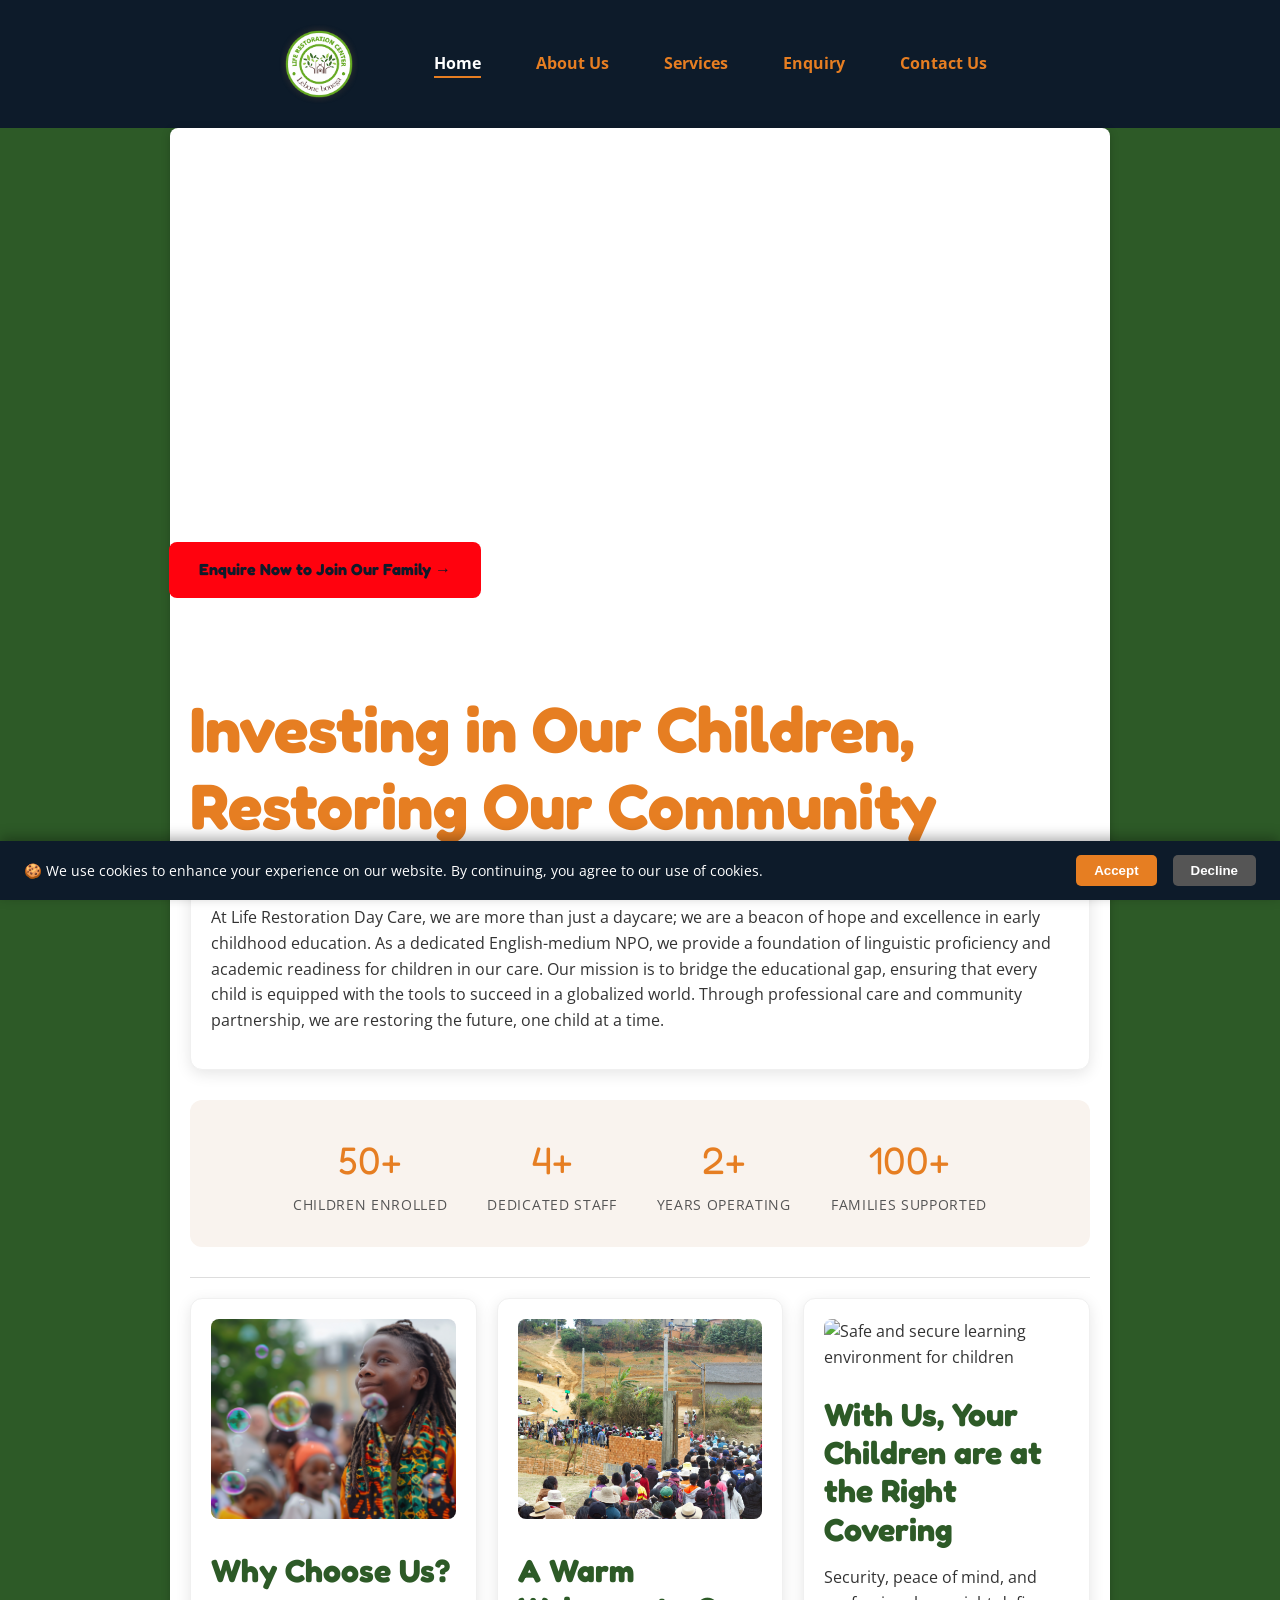
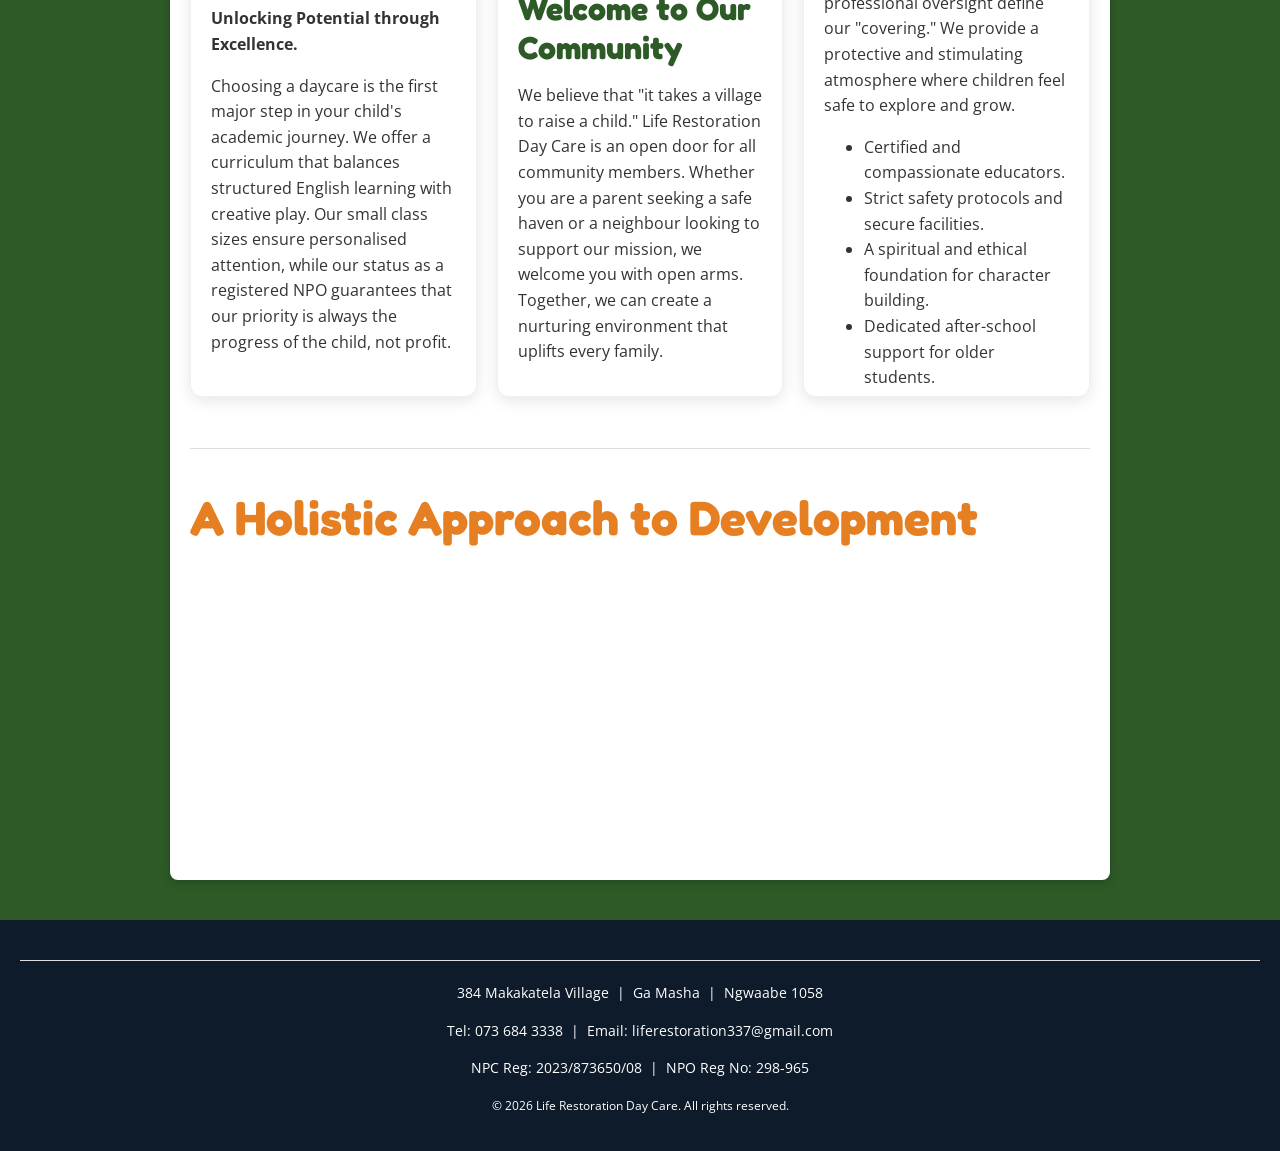
==== commit 63025907: "Merge branch 'main' of https://github.com/Justice-Hove/liferestorationdaycare" ====
--- a/index.html
+++ b/index.html
@@ -4,7 +4,7 @@
     <meta charset="UTF-8">
     <meta name="viewport" content="width=device-width, initial-scale=1.0">
 
-        <!-- SEO Meta Tags -->
+    <!-- SEO Meta Tags -->
     <meta name="description" content="Life Restoration Day Care - A premier English-medium NPO in Ngwaabe dedicated to early childhood excellence and after-school support.">
     <meta name="keywords" content="daycare, early childhood development, ECD, English medium, NPO, Ngwaabe, Limpopo, after school support">
     <meta name="author" content="Life Restoration Day Care">
@@ -33,7 +33,7 @@
         (function () { emailjs.init({ publicKey: 'als83tX62s4_ryr4l' }); })();
     </script>
 
-     <!-- Structured Data (JSON-LD) for SEO -->
+    <!-- Structured Data (JSON-LD) for SEO -->
     <script type="application/ld+json">
     {
         "@context": "https://schema.org",
@@ -53,63 +53,53 @@
     }
     </script>
 
-   <!--Page title-->
     <title>Home | Life Restoration Day Care</title>
 </head>
 <body>
 
-    <!--Main Navigation Menu-->
+    <!-- Main Navigation Menu -->
     <header class="main-header">
-         <div class="header-container">
-        <!-- Logo Section -->
-        <a href="index.html" class="logo-link">
-            <img src="img/logo.png" alt="School Logo" class="header-logo">
-        </a>
-        <nav>
-            <ul>
-                <li><a href="index.html">Home</a></li>
-                <li><a href="about.html">About Us</a></li>
-                <li><a href="services.html">Services</a></li>
-                <li><a href="enquiry.html">Enquiry</a></li>
-                <li><a href="contact.html">Contact Us</a></li>
-            </ul>
-        </nav>
-         </div>
+        <div class="header-container">
+            <!-- Logo Section -->
+            <a href="index.html" class="logo-link">
+                <img src="img/logo.png" alt="Life Restoration Day Care Logo" class="header-logo">
+            </a>
+            <nav aria-label="Main navigation">
+                <ul>
+                    <li><a href="index.html">Home</a></li>
+                    <li><a href="about.html">About Us</a></li>
+                    <li><a href="services.html">Services</a></li>
+                    <li><a href="enquiry.html">Enquiry</a></li>
+                    <li><a href="contact.html">Contact Us</a></li>
+                </ul>
+            </nav>
+        </div>
     </header>
 
-    <!--Main Content Area-->
-    <!--Hero Section-->
+    <!-- Main Content Area -->
     <main>
-        <section id="hero-section">
-            
-              <article class="hero-content">
+
+        <!-- Hero Section -->
+        <section id="hero-section" aria-label="Welcome banner">
+            <article class="hero-content">
                 <a href="enquiry.html" class="enquire-button"><strong>Enquire Now to Join Our Family &rarr;</strong></a>
             </article>
         </section>
-            
-            <h1>Investing in Our Children, Restoring Our Community</h1>
-            <article class="service-card">
-                <p>
-                    At Life Restoration Day Care, we are more than just a daycare; we are a beacon of hope and 
-                    excellence in early childhood education. As a dedicated English-medium NPO, we provide 
-                    a foundation of linguistic proficiency and academic readiness for children in our care. 
-                    Our mission is to bridge the educational gap, ensuring that every child is equipped with 
-                    the tools to succeed in a globalized world. Through professional care and community 
-                    partnership, we are restoring the future, one child at a time.
-                </p>
-            
+
+        <h1>Investing in Our Children, Restoring Our Community</h1>
+
+        <article class="service-card">
             <p>
-                Life Restoration Day Care stands as a pillar of hope and excellence in early childhood education. 
-                As a dedicated English-medium NPO, we provide more than just supervision; we offer a 
-                foundation of linguistic proficiency and academic readiness. Our mission is to bridge 
-                the educational gap, ensuring that every child in our care is equipped with the 
-                tools to succeed in a globalized world. Through professional care and community 
+                At Life Restoration Day Care, we are more than just a daycare; we are a beacon of hope and
+                excellence in early childhood education. As a dedicated English-medium NPO, we provide
+                a foundation of linguistic proficiency and academic readiness for children in our care.
+                Our mission is to bridge the educational gap, ensuring that every child is equipped with
+                the tools to succeed in a globalized world. Through professional care and community
                 partnership, we are restoring the future, one child at a time.
             </p>
-            </article>
-        </section>
-
-                <!-- Animated Statistics Strip (JS-driven counters) -->
+        </article>
+
+        <!-- Animated Statistics Strip (JS-driven counters) -->
         <div class="stats-strip" aria-label="Our achievements at a glance">
             <div class="stat-block">
                 <span class="stat-counter" data-target="50">0</span>
@@ -129,45 +119,39 @@
             </div>
         </div>
 
-
         <hr>
-<!--Features-->
-        <section id="index-grid">
-            <div id="index-grid">
-            <article class="service-card">
-                <img src="img/happy student.jpg" alt="Happy student" width="300">
+
+        <!-- Features Grid -->
+        <section id="index-grid" aria-label="Why choose us">
+            <article class="service-card">
+                <img src="img/happy student.jpg" alt="Happy student at Life Restoration Day Care" width="300">
                 <h3>Why Choose Us?</h3>
                 <p><strong>Unlocking Potential through Excellence.</strong></p>
                 <p>
-                    Choosing a daycare is the first major step in your child's academic journey. We offer 
-                    a curriculum that balances structured English learning with creative play. Our 
-                    small class sizes ensure personalized attention, while our status as a registered 
+                    Choosing a daycare is the first major step in your child's academic journey. We offer
+                    a curriculum that balances structured English learning with creative play. Our
+                    small class sizes ensure personalised attention, while our status as a registered
                     NPO guarantees that our priority is always the progress of the child, not profit.
                 </p>
-               </div>
-            </article>
-
-             <div id="index-grid">
-            <article class="service-card">
-                <img src="img/commu.jpg" alt="Community members" width="300">
+            </article>
+
+            <article class="service-card">
+                <img src="img/commu.jpg" alt="Community members gathering at Life Restoration Day Care" width="300">
                 <h3>A Warm Welcome to Our Community</h3>
                 <p>
-                    We believe that "it takes a village to raise a child." Life Restoration Day Care 
-                    is an open door for all community members. Whether you are a parent seeking a 
-                    safe haven or a neighbor looking to support our mission, we welcome you with 
+                    We believe that "it takes a village to raise a child." Life Restoration Day Care
+                    is an open door for all community members. Whether you are a parent seeking a
+                    safe haven or a neighbour looking to support our mission, we welcome you with
                     open arms. Together, we can create a nurturing environment that uplifts every family.
                 </p>
-                
-            </div>
-            </article>
-
-             <div id="index-grid">
-            <article class="service-card">
-                <img src="img/safe.jpg" alt="Safe environment" width="300">
+            </article>
+
+            <article class="service-card">
+                <img src="img/safe.jpg" alt="Safe and secure learning environment for children" width="300">
                 <h3>With Us, Your Children are at the Right Covering</h3>
                 <p>
-                    Security, peace of mind, and professional oversight define our "covering." We 
-                    provide a protective and stimulating atmosphere where children feel safe to 
+                    Security, peace of mind, and professional oversight define our "covering." We
+                    provide a protective and stimulating atmosphere where children feel safe to
                     explore and grow.
                 </p>
                 <ul>
@@ -176,57 +160,45 @@
                     <li>A spiritual and ethical foundation for character building.</li>
                     <li>Dedicated after-school support for older students.</li>
                 </ul>
-            </div>
-            </article>
-
+            </article>
         </section>
 
         <hr>
-<!--Detailed introduction-->
+
+        <!-- Detailed Introduction -->
         <section id="detailed-intro">
             <h2>A Holistic Approach to Development</h2>
             <article class="service-card">
                 <p>
-                    At Life Restoration Day Care, we understand that the early years are the most critical 
-                    for brain development and social integration. Our English-medium curriculum is 
-                    specifically designed to transition children into primary school with confidence and 
-                    a high level of communication skill. By immersing students in a language-rich 
+                    At Life Restoration Day Care, we understand that the early years are the most critical
+                    for brain development and social integration. Our English-medium curriculum is
+                    specifically designed to transition children into primary school with confidence and
+                    a high level of communication skill. By immersing students in a language-rich
                     environment early on, we remove the barriers that often hinder academic success later in life.
                 </p>
                 <p>
-                    Furthermore, our after-school support program ensures that the learning doesn't stop when the school bell rings.
-                     We provide a supervised space for homework assistance, ensuring that students remain on track with their schooling
-                      while their parents are at work. This dual focus on Early Childhood Development and ongoing student support makes us
-                       a unique resource for restoration and growth within the community.
-                </p>
-            <p>
-                At Life Restoration Day Care, we understand that the early years are the most 
-                critical for brain development and social integration. Our English-medium 
-                curriculum is specifically designed to transition children into primary school 
-                with confidence and a high level of communication skill. By immersing students 
-                in a language-rich environment early on, we remove the barriers that often 
-                hinder academic success later in life.
-            </p>
-            <p>
-                Furthermore, our after-school support program ensures that the learning doesn't 
-                stop when the school bell rings. We provide a supervised space for 
-                homework assistance, ensuring that students remain on track with their 
-                schooling while their parents are at work. This dual focus on Early Childhood 
-                Development and ongoing student support makes us a unique resource for 
-                restoration and growth within the community.
-            </p>
+                    Furthermore, our after-school support programme ensures that the learning does not stop
+                    when the school bell rings. We provide a supervised space for homework assistance,
+                    ensuring that students remain on track with their schooling while their parents are at work.
+                    This dual focus on Early Childhood Development and ongoing student support makes us
+                    a unique resource for restoration and growth within the community.
+                </p>
             </article>
         </section>
+
     </main>
 
-    <!--Footer section-->
+    <!-- Footer -->
     <footer>
         <hr>
         <p>384 Makakatela Village &nbsp;|&nbsp; Ga Masha &nbsp;|&nbsp; Ngwaabe 1058</p>
         <p>Tel: 073 684 3338 &nbsp;|&nbsp; Email: liferestoration337@gmail.com</p>
         <p>NPC Reg: 2023/873650/08 &nbsp;|&nbsp; NPO Reg No: 298-965</p>
-        <p><small>&copy; 2026 Life Restoration Day Care. All rights reserved.</small></p>
+        <p><small>&copy; <span class="footer-year">2026</span> Life Restoration Day Care. All rights reserved.</small></p>
     </footer>
-       <script src="js/main.js"></script>
+
+    <!-- External JS — loaded at bottom so HTML is parsed first -->
+    <script src="js/main.js"></script>
+
 </body>
-</html>+</html>
